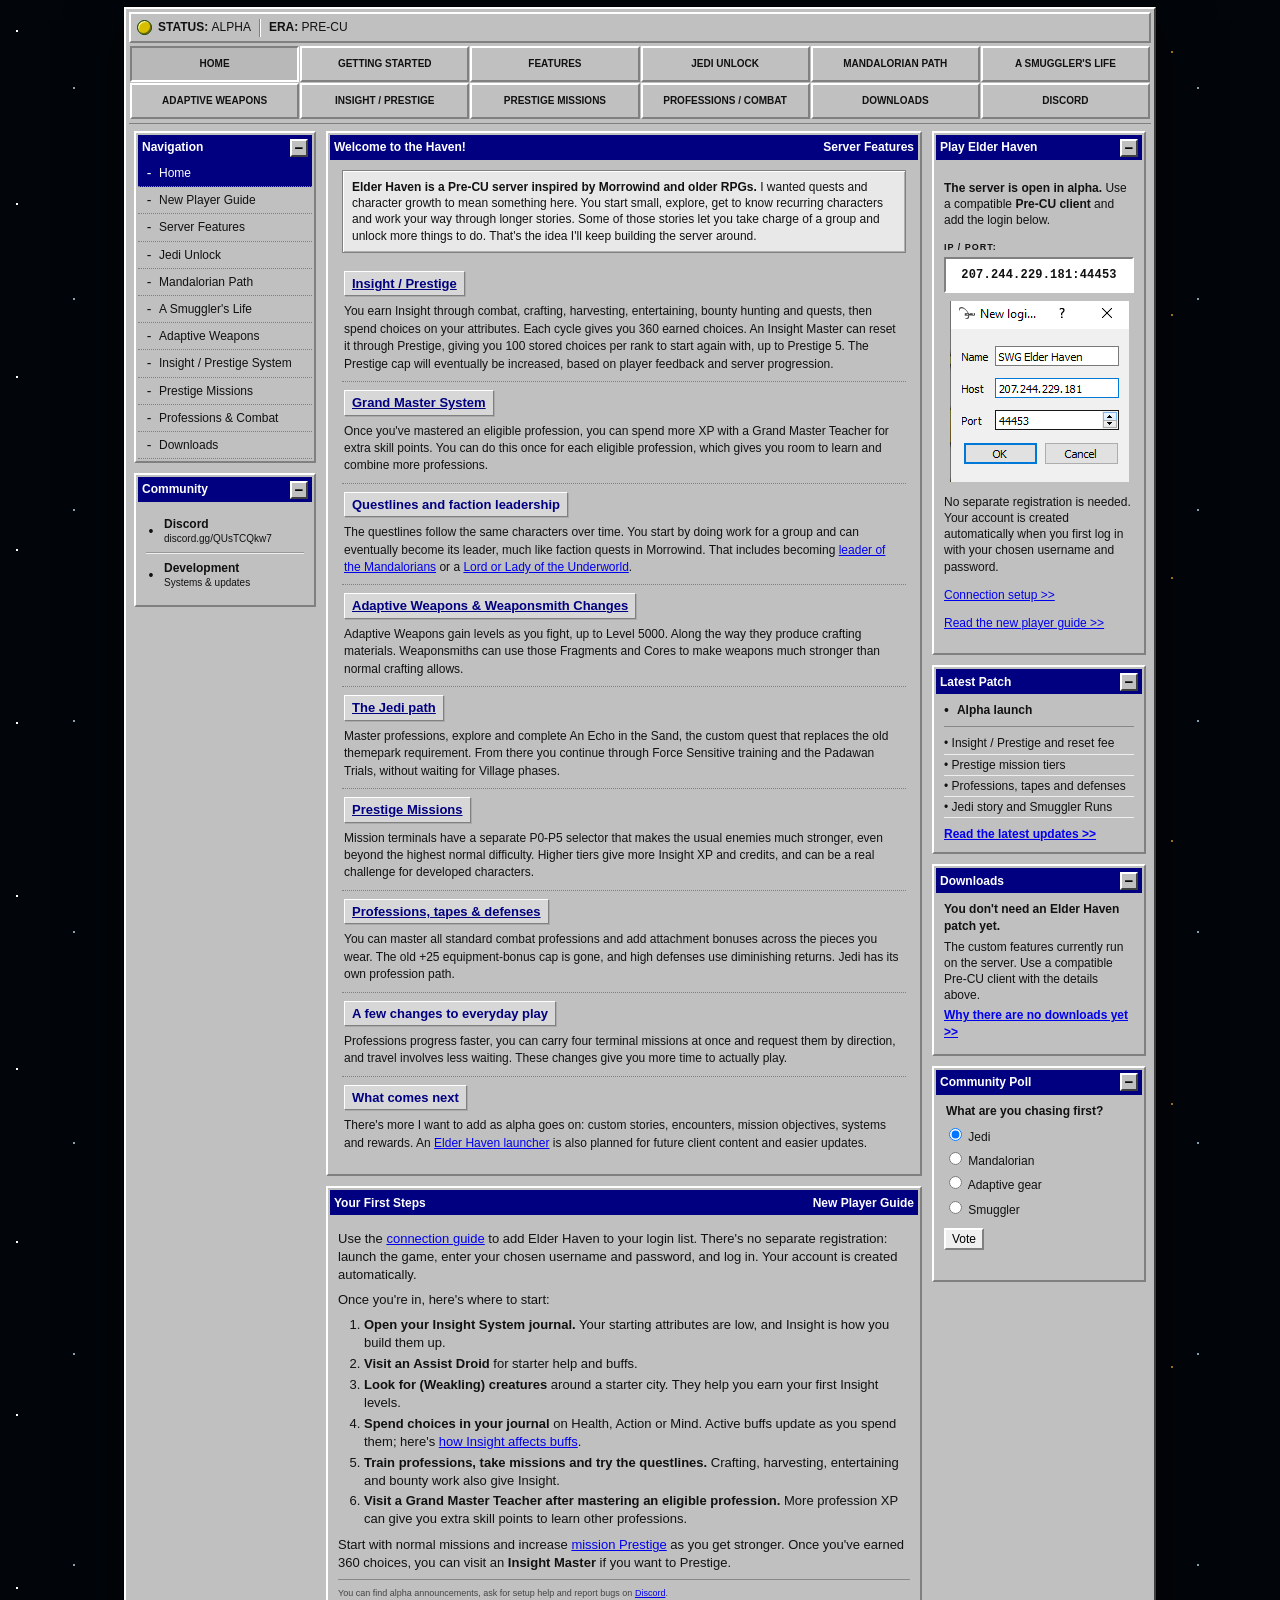
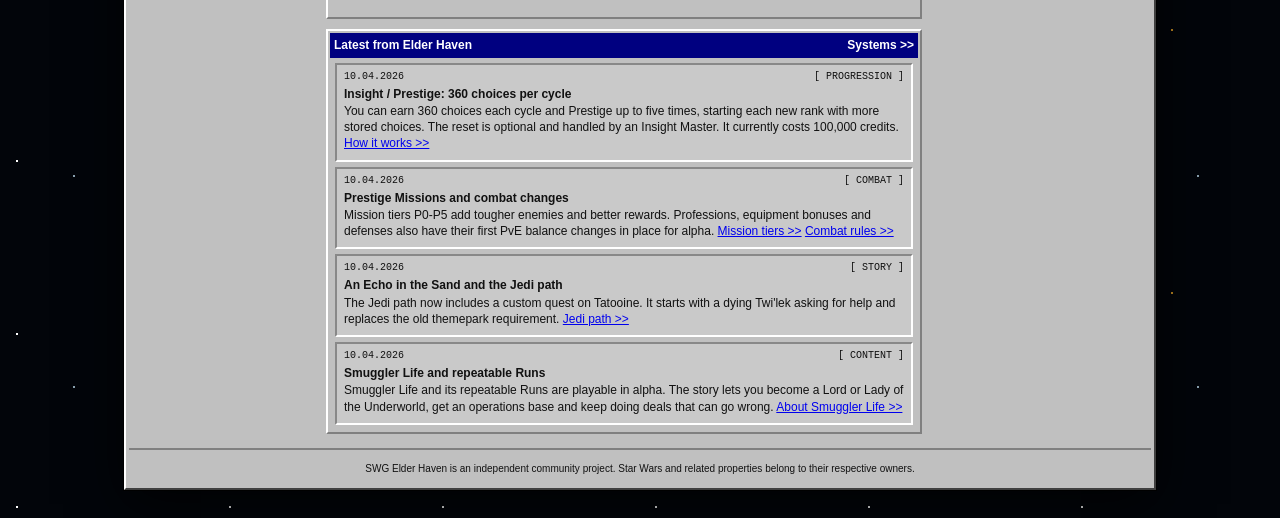
==== index.html @ 4a5e286b "Remove launch date from Latest Patch panel" ====
<!DOCTYPE html>

<html lang="en">
<head>
<meta charset="utf-8"/>
<meta content="width=device-width, initial-scale=1" name="viewport"/>
<meta content="#c0c0c0" name="theme-color"/>
<meta content="SWG Elder Haven is a Pre-CU server with Insight and Prestige, Adaptive gear, custom Jedi, Mandalorian and Smuggler questlines, and tougher Prestige Missions." name="description"/>
<title>SWG Elder Haven - Pre-CU Star Wars Galaxies</title>
<link href="assets/favicon.svg" rel="icon" type="image/svg+xml"/>
<link href="assets/styles.css?v=20261005-feature-plates" rel="stylesheet"/>
</head>
<body>
<a class="skip-link" href="#main">Skip to content</a>
<main class="desktop" id="main">
<section aria-label="SWG Elder Haven website" class="browser-window">
<div class="status-strip win95-raised">
<div class="status-block"><span class="led pending"></span><strong>STATUS:</strong> <span>ALPHA</span></div>
<div aria-hidden="true" class="separator"></div>
<div class="status-block"><strong>ERA:</strong> PRE-CU</div>

</div>
<nav class="tabbar" aria-label="Primary navigation">
        <a class="tab active" href="index.html">HOME</a>
        <a class="tab" href="#getting-started">GETTING STARTED</a>
        <a class="tab" href="#features">FEATURES</a>
        <a class="tab" href="jedi.html">JEDI UNLOCK</a>
        <a class="tab" href="mandalorian.html">MANDALORIAN PATH</a>
        <a class="tab" href="smuggler-life.html">A SMUGGLER'S LIFE</a>
        <a class="tab" href="adaptive-weapons.html">ADAPTIVE WEAPONS</a>
        <a class="tab" href="insight-prestige.html">INSIGHT / PRESTIGE</a>
        <a class="tab" href="missions-prestige.html">PRESTIGE MISSIONS</a>
        <a class="tab" href="combat-professions.html">PROFESSIONS / COMBAT</a>
        <a class="tab" href="downloads.html">DOWNLOADS</a>
        <a class="tab" href="https://discord.gg/QUsTCQkw7" target="_blank" rel="noopener noreferrer">DISCORD</a>
      </nav>
<div class="page-grid">
<aside class="left-rail">
<section class="panel" id="home">
<button aria-expanded="true" class="panel-title" type="button">
<span>Navigation</span><span class="panel-glyph">−</span>
</button>
<div class="panel-body no-pad">
<nav aria-label="Site sections" class="tree-nav">
<a class="selected" href="index.html"><span aria-hidden="true" class="folder-icon"></span> Home</a>
<a href="#getting-started"><span aria-hidden="true" class="folder-icon"></span> New Player Guide</a>
<a href="#features"><span aria-hidden="true" class="folder-icon"></span> Server Features</a>
<a href="jedi.html"><span aria-hidden="true" class="folder-icon"></span> Jedi Unlock</a>
<a href="mandalorian.html"><span aria-hidden="true" class="folder-icon"></span> Mandalorian Path</a>
<a href="smuggler-life.html"><span aria-hidden="true" class="folder-icon"></span> A Smuggler's Life</a>
<a href="adaptive-weapons.html"><span aria-hidden="true" class="folder-icon"></span> Adaptive Weapons</a>
<a href="insight-prestige.html"><span aria-hidden="true" class="folder-icon"></span> Insight / Prestige System</a>
<a href="missions-prestige.html"><span aria-hidden="true" class="folder-icon"></span> Prestige Missions</a>
<a href="combat-professions.html"><span aria-hidden="true" class="folder-icon"></span> Professions &amp; Combat</a>
<a href="downloads.html"><span aria-hidden="true" class="folder-icon"></span> Downloads</a>
</nav>
</div>
</section>
<section class="panel" id="discord">
<button aria-expanded="true" class="panel-title" type="button"><span>Community</span><span class="panel-glyph">−</span></button>
<div class="panel-body community-list">
<a href="https://discord.gg/QUsTCQkw7" rel="noopener noreferrer" target="_blank"><span class="big-icon" aria-hidden="true">•</span><span><strong>Discord</strong><small>discord.gg/QUsTCQkw7</small></span></a>
<a href="adaptive-weapons.html"><span class="big-icon" aria-hidden="true">•</span><span><strong>Development</strong><small>Systems &amp; updates</small></span></a>
</div>
</section>
</aside>
<div class="center-column">
<section class="panel" id="features">
<div class="panel-title static-title"><span>Welcome to the Haven!</span><span>Server Features</span></div>
<div class="panel-body feature-breakdown">
<p class="feature-intro"><strong>Elder Haven is a Pre-CU server inspired by Morrowind and older RPGs.</strong> I wanted quests and character growth to mean something here. You start small, explore, get to know recurring characters and work your way through longer stories. Some of those stories let you take charge of a group and unlock more things to do. That's the idea I'll keep building the server around.</p>
<div class="feature-row">
<div><h3><a href="insight-prestige.html">Insight / Prestige</a></h3><p>You earn Insight through combat, crafting, harvesting, entertaining, bounty hunting and quests, then spend choices on your attributes. Each cycle gives you 360 earned choices. An Insight Master can reset it through Prestige, giving you 100 stored choices per rank to start again with, up to Prestige 5. The Prestige cap will eventually be increased, based on player feedback and server progression.</p></div>
</div>
<div class="feature-row">
<div><h3><a href="combat-professions.html#grand-master">Grand Master System</a></h3><p>Once you've mastered an eligible profession, you can spend more XP with a Grand Master Teacher for extra skill points. You can do this once for each eligible profession, which gives you room to learn and combine more professions.</p></div>
</div>
<div class="feature-row">
<div><h3>Questlines and faction leadership</h3><p>The questlines follow the same characters over time. You start by doing work for a group and can eventually become its leader, much like faction quests in Morrowind. That includes becoming <a href="mandalorian.html">leader of the Mandalorians</a> or a <a href="smuggler-life.html">Lord or Lady of the Underworld</a>.</p></div>
</div>
<div class="feature-row">
<div><h3><a href="adaptive-weapons.html">Adaptive Weapons &amp; Weaponsmith Changes</a></h3><p>Adaptive Weapons gain levels as you fight, up to Level 5000. Along the way they produce crafting materials. Weaponsmiths can use those Fragments and Cores to make weapons much stronger than normal crafting allows.</p></div>
</div>
<div class="feature-row">
<div><h3><a href="jedi.html">The Jedi path</a></h3><p>Master professions, explore and complete An Echo in the Sand, the custom quest that replaces the old themepark requirement. From there you continue through Force Sensitive training and the Padawan Trials, without waiting for Village phases.</p></div>
</div>

<div class="feature-row">
<div><h3><a href="missions-prestige.html">Prestige Missions</a></h3><p>Mission terminals have a separate P0-P5 selector that makes the usual enemies much stronger, even beyond the highest normal difficulty. Higher tiers give more Insight XP and credits, and can be a real challenge for developed characters.</p></div>
</div>
<div class="feature-row">
<div><h3><a href="combat-professions.html">Professions, tapes &amp; defenses</a></h3><p>You can master all standard combat professions and add attachment bonuses across the pieces you wear. The old +25 equipment-bonus cap is gone, and high defenses use diminishing returns. Jedi has its own profession path.</p></div>
</div>

<div class="feature-row">
<div><h3>A few changes to everyday play</h3><p>Professions progress faster, you can carry four terminal missions at once and request them by direction, and travel involves less waiting. These changes give you more time to actually play.</p></div>
</div>
<div class="feature-row">
<div><h3>What comes next</h3><p>There's more I want to add as alpha goes on: custom stories, encounters, mission objectives, systems and rewards. An <a href="downloads.html">Elder Haven launcher</a> is also planned for future client content and easier updates.</p></div>
</div>
</div>
</section>
<section class="panel" id="getting-started">
<div class="panel-title static-title"><span>Your First Steps</span><span>New Player Guide</span></div>
<div class="panel-body article-copy">
<p>Use the <a href="downloads.html#connection">connection guide</a> to add Elder Haven to your login list. There's no separate registration: launch the game, enter your chosen username and password, and log in. Your account is created automatically.</p>
<p>Once you're in, here's where to start:</p>
<ol>
<li><strong>Open your Insight System journal.</strong> Your starting attributes are low, and Insight is how you build them up.</li>
<li><strong>Visit an Assist Droid</strong> for starter help and buffs.</li>
<li><strong>Look for (Weakling) creatures</strong> around a starter city. They help you earn your first Insight levels.</li>
<li><strong>Spend choices in your journal</strong> on Health, Action or Mind. Active buffs update as you spend them; here's <a href="insight-prestige.html">how Insight affects buffs</a>.</li>
<li><strong>Train professions, take missions and try the questlines.</strong> Crafting, harvesting, entertaining and bounty work also give Insight.</li>
<li><strong>Visit a Grand Master Teacher after mastering an eligible profession.</strong> More profession XP can give you extra skill points to learn other professions.</li>
</ol>
<p>Start with normal missions and increase <a href="missions-prestige.html">mission Prestige</a> as you get stronger. Once you've earned 360 choices, you can visit an <strong>Insight Master</strong> if you want to Prestige.</p>
<p class="tiny-note">You can find alpha announcements, ask for setup help and report bugs on <a href="https://discord.gg/QUsTCQkw7" target="_blank" rel="noopener noreferrer">Discord</a>.</p>
</div>
</section>
<section class="panel" id="news">
<div class="panel-title static-title"><span>Latest from Elder Haven</span><a href="adaptive-weapons.html">Systems &gt;&gt;</a></div>
<div class="panel-body news-list">

<article class="news-item">
<div class="news-meta"><time datetime="2026-10-04">10.04.2026</time><span>[ PROGRESSION ]</span></div>
<h2>Insight / Prestige: 360 choices per cycle</h2>
<p>You can earn 360 choices each cycle and Prestige up to five times, starting each new rank with more stored choices. The reset is optional and handled by an Insight Master. It currently costs 100,000 credits. <a href="insight-prestige.html">How it works &gt;&gt;</a></p>
</article>
<article class="news-item">
<div class="news-meta"><time datetime="2026-10-04">10.04.2026</time><span>[ COMBAT ]</span></div>
<h2>Prestige Missions and combat changes</h2>
<p>Mission tiers P0-P5 add tougher enemies and better rewards. Professions, equipment bonuses and defenses also have their first PvE balance changes in place for alpha. <a href="missions-prestige.html">Mission tiers &gt;&gt;</a> <a href="combat-professions.html">Combat rules &gt;&gt;</a></p>
</article>
<article class="news-item">
<div class="news-meta"><time datetime="2026-10-04">10.04.2026</time><span>[ STORY ]</span></div>
<h2>An Echo in the Sand and the Jedi path</h2>
<p>The Jedi path now includes a custom quest on Tatooine. It starts with a dying Twi'lek asking for help and replaces the old themepark requirement. <a href="jedi.html">Jedi path &gt;&gt;</a></p>
</article>
<article class="news-item">
<div class="news-meta"><time datetime="2026-10-04">10.04.2026</time><span>[ CONTENT ]</span></div>
<h2>Smuggler Life and repeatable Runs</h2>
<p>Smuggler Life and its repeatable Runs are playable in alpha. The story lets you become a Lord or Lady of the Underworld, get an operations base and keep doing deals that can go wrong. <a href="smuggler-life.html">About Smuggler Life &gt;&gt;</a></p>
</article>
</div>
</section>

</div>
<aside class="right-rail">
<section class="panel play-panel" id="play-elder-haven">
<button aria-expanded="true" class="panel-title" type="button"><span>Play Elder Haven</span><span class="panel-glyph">−</span></button>
<div class="panel-body">
<p><strong>The server is open in alpha.</strong> Use a compatible <strong>Pre-CU client</strong> and add the login below.</p>
<div class="ip-label"><strong>IP / PORT:</strong></div>
<div class="server-ip win95-sunken" id="server-ip">207.244.229.181:44453</div>
<a href="downloads.html#connection"><img class="connection-screenshot" src="assets/elder-haven-login.png" width="179" height="181" alt="Elder Haven login setup: name SWG Elder Haven, host 207.244.229.181, port 44453."/></a>
<p>No separate registration is needed. Your account is created automatically when you first log in with your chosen username and password.</p>
<p><a href="downloads.html#connection">Connection setup &gt;&gt;</a></p>
<p><a href="#getting-started">Read the new player guide &gt;&gt;</a></p>
</div>
</section>
<!-- Server Status panel temporarily hidden until live reporting is available.
<section class="panel status-panel">
<button aria-expanded="true" class="panel-title" type="button"><span>Server Status</span><span class="panel-glyph">−</span></button>
<div class="panel-body">
<div class="server-online"><span class="led pending"></span><strong>ALPHA</strong></div><p>Alpha testing is underway. Live server status and population reporting will be added when available.</p>
<p class="status-explainer">Elder Haven will publish honest population numbers, including for any future SWG subreddit listing. Counts will never be artificially inflated, and any files needed for moderator verification will be provided.</p>
<p class="tiny-note">Contact: Discord <strong>nicklanth</strong> or Reddit <strong>u/DoughnutExpensive250</strong> (Nicklanth).</p>
</div>
</section>
-->
<section class="panel">
<button aria-expanded="true" class="panel-title" type="button"><span>Latest Patch</span><span class="panel-glyph">−</span></button>
<div class="panel-body patch-box">
<div class="patch-head"><span class="doc-icon" aria-hidden="true">•</span><span><strong>Alpha launch</strong></span></div>
<ul>
<li>Insight / Prestige and reset fee</li>
<li>Prestige mission tiers</li>
<li>Professions, tapes and defenses</li>
<li>Jedi story and Smuggler Runs</li>
</ul>
<a class="retro-link" href="#news">Read the latest updates &gt;&gt;</a>
</div>
</section>
<section class="panel" id="downloads">
<button aria-expanded="true" class="panel-title" type="button"><span>Downloads</span><span class="panel-glyph">−</span></button>
<div class="panel-body download-info">
<strong>You don't need an Elder Haven patch yet.</strong>
<p>The custom features currently run on the server. Use a compatible Pre-CU client with the details above.</p>
<p><a class="retro-link" href="downloads.html">Why there are no downloads yet &gt;&gt;</a></p>
</div>
</section>

<section class="panel poll-panel">
<button aria-expanded="true" class="panel-title" type="button"><span>Community Poll</span><span class="panel-glyph">−</span></button>
<form class="panel-body" id="poll-form">
<fieldset>
<legend>What are you chasing first?</legend>
<label><input checked="" name="goal" type="radio" value="Jedi"/> Jedi</label>
<label><input name="goal" type="radio" value="Mandalorian"/> Mandalorian</label>
<label><input name="goal" type="radio" value="Adaptive gear"/> Adaptive gear</label>
<label><input name="goal" type="radio" value="Smuggler"/> Smuggler</label>
</fieldset>
<button class="win-button" type="submit">Vote</button>
<output aria-live="polite" class="poll-result" id="poll-result"></output>
</form>
</section>
</aside>
</div>
<footer class="site-footer">
<p>SWG Elder Haven is an independent community project. Star Wars and related properties belong to their respective owners.</p>
</footer>
</section>
</main>
<script src="assets/app.js"></script>
</body>
</html>
---- assets/styles.css ----
:root{
  --win-gray:#c0c0c0;
  --win-light:#ffffff;
  --win-mid:#dfdfdf;
  --win-shadow:#808080;
  --win-dark:#000000;
  --win-blue:#000080;
  --link-blue:#0000ee;
  --green:#00b51a;
  --ink:#111;
}

*{box-sizing:border-box}
html{scroll-behavior:smooth;background:#02050a}
body{
  margin:0;
  color:var(--ink);
  font:12px/1.35 "MS Sans Serif",Tahoma,Verdana,Arial,sans-serif;
  background-color:#02050a;
  background-image:
    radial-gradient(circle at 17px 31px,#fff 0 1px,transparent 1.3px),
    radial-gradient(circle at 74px 88px,#8aa2b0 0 1px,transparent 1.3px),
    radial-gradient(circle at 131px 52px,#c18a22 0 1px,transparent 1.2px),
    radial-gradient(circle at 189px 139px,#fff 0 1px,transparent 1.2px);
  background-size:213px 173px,281px 211px,347px 263px,419px 311px;
}

a{color:var(--link-blue)}
a:focus-visible,button:focus-visible,input:focus-visible{outline:1px dotted #000;outline-offset:-4px}
button,input{font:inherit}

.skip-link{position:fixed;left:8px;top:-60px;z-index:99;background:#fff;color:#000;padding:6px;border:2px solid #000}
.skip-link:focus{top:8px}

.desktop{min-height:100vh;padding:7px 10px 28px}
.browser-window{
  width:min(1032px,100%);
  margin:0 auto;
  padding:3px;
  background:var(--win-gray);
  border-top:2px solid var(--win-light);
  border-left:2px solid var(--win-light);
  border-right:2px solid #404040;
  border-bottom:2px solid #404040;
  box-shadow:0 0 0 1px #000,0 14px 50px rgba(0,0,0,.78);
}
.win95-raised,
.win-button,
.tab{
  border-top:2px solid var(--win-light);
  border-left:2px solid var(--win-light);
  border-right:2px solid var(--win-shadow);
  border-bottom:2px solid var(--win-shadow);
}
.win95-sunken{
  border-top:2px solid var(--win-shadow);
  border-left:2px solid var(--win-shadow);
  border-right:2px solid var(--win-light);
  border-bottom:2px solid var(--win-light);
}

.status-strip{min-height:31px;display:flex;align-items:center;background:var(--win-gray);padding:3px 6px;gap:8px;overflow:hidden}
.status-block{display:flex;align-items:center;white-space:nowrap}.separator{height:18px;width:2px;border-left:1px solid var(--win-shadow);border-right:1px solid #fff}
.led{display:inline-block;width:15px;height:15px;border-radius:50%;margin-right:6px;border:1px solid #003600;box-shadow:inset 2px 2px 1px rgba(255,255,255,.6),inset -2px -2px 1px rgba(0,0,0,.45)}
.led.online{background:#19d22c}.led.offline{background:#d11}
@media (prefers-reduced-motion:reduce){html{scroll-behavior:auto}}

.tabbar{display:grid;grid-template-columns:repeat(6,minmax(0,1fr));gap:1px;padding:3px 1px 4px;background:var(--win-gray);border-bottom:1px solid #808080}
.tab{display:flex;align-items:center;justify-content:center;gap:5px;min-height:36px;padding:4px 4px;background:#c0c0c0;color:#111;text-decoration:none;font-size:10px;font-weight:bold;text-align:center}
.tab:hover{background:#d0d0d0}.tab:active,.tab.active{border-top:2px solid var(--win-shadow);border-left:2px solid var(--win-shadow);border-right:2px solid #fff;border-bottom:2px solid #fff;background:#b8b8b8}

.page-grid{display:grid;grid-template-columns:182px minmax(0,1fr) 214px;gap:10px;padding:7px 5px 4px;background:var(--win-gray)}
.panel{margin:0 0 10px;padding:2px;background:var(--win-gray);border-top:2px solid #fff;border-left:2px solid #fff;border-right:2px solid #808080;border-bottom:2px solid #808080}
.panel-title{width:100%;min-height:25px;padding:3px 4px;display:flex;align-items:center;justify-content:space-between;background:var(--win-blue);color:#fff;border:0;text-align:left;font-weight:bold;cursor:pointer}
.static-title{cursor:default}
.panel-title a{color:#fff;text-decoration:none}.panel-title a:hover{text-decoration:underline}
.panel-glyph{width:18px;height:18px;display:grid;place-items:center;background:var(--win-gray);color:#000;border-top:2px solid #fff;border-left:2px solid #fff;border-right:2px solid #404040;border-bottom:2px solid #404040;font:bold 15px/12px Arial}
.panel-body{padding:8px;background:#c0c0c0}.no-pad{padding:0}.panel.collapsed .panel-body{display:none}

.tree-nav a{display:flex;align-items:center;gap:6px;padding:5px 7px;color:#111;text-decoration:none;border-bottom:1px dotted #808080}
.tree-nav a:hover{background:#d4d4d4}.tree-nav a.selected{background:#000080;color:#fff}.tree-nav span{font-size:14px}.folder-icon{display:inline-grid;place-items:center;width:8px;flex:0 0 8px;color:inherit;line-height:1}.folder-icon::before{content:"-";font-size:14px}
.community-list a{display:flex;gap:9px;align-items:center;padding:6px 1px;color:#111;text-decoration:none;border-bottom:1px solid #999;border-top:1px solid #eee}.community-list a:first-child{border-top:0}.community-list a:last-child{border-bottom:0}.community-list strong,.community-list small{display:block}.community-list small{font-size:10px}.big-icon{width:8px;flex:0 0 8px;display:grid;place-items:center;color:inherit;font:14px/1 Arial}
.counter-row{display:flex;align-items:center;gap:7px}.counter-icon{width:35px;height:33px;display:grid;place-items:center;background:#d7d7d7;border:2px inset #fff;font-size:20px}.counter{flex:1;background:#000;color:#00ff69;padding:5px 4px;text-align:center;font:bold 17px/1.1 "Courier New",monospace;letter-spacing:2px;border:2px inset #eee;text-shadow:0 0 5px #0f6}

.news-list{padding:5px}.news-item{padding:6px 7px 8px;border-top:2px solid #888;border-left:2px solid #888;border-right:2px solid #fff;border-bottom:2px solid #fff;background:#c9c9c9;margin-bottom:5px}.news-item:last-child{margin-bottom:0}.news-meta{display:flex;justify-content:space-between;font:10px/1.1 "Courier New",monospace}.news-item h2{margin:5px 0 2px;font:bold 12px/1.2 Tahoma,Arial}.news-item p{margin:0}

.server-online{display:flex;align-items:center;font-size:17px;margin-bottom:7px}.tiny-note{font-size:9px;color:#444;border-top:1px solid #888;margin:8px 0 0;padding-top:7px}.tiny-note code{font-size:9px}
.patch-head{display:flex;gap:8px;align-items:center}.patch-head strong,.patch-head small{display:block}.patch-head small{font-size:9px}.doc-icon{font-size:14px;color:inherit;line-height:1}.patch-box ul{list-style:none;padding:6px 0 0;margin:8px 0;border-top:1px solid #888}.patch-box li{padding:2px 0;border-bottom:1px solid #eee}.patch-box li:before{content:"• ";}.retro-link{font-weight:bold}.poll-panel fieldset{border:0;padding:0;margin:0 0 8px}.poll-panel legend{font-weight:bold;margin-bottom:4px}.poll-panel label{display:block;padding:2px 0}.poll-result{display:block;margin-top:6px;font-size:10px;min-height:14px}
.site-footer{text-align:center;padding:10px 8px 8px;border-top:2px solid #808080;background:#c0c0c0;font-size:10px}.site-footer p{margin:2px}

@media (max-width:860px){
  .page-grid{grid-template-columns:165px 1fr}.right-rail{grid-column:1/-1;display:grid;grid-template-columns:repeat(2,1fr);gap:10px}.right-rail .panel{margin-bottom:0}.tabbar{grid-template-columns:repeat(4,1fr)}
}
@media (max-width:650px){
  .desktop{padding:0}.browser-window{width:100%;border-left:0;border-right:0}.page-grid{grid-template-columns:1fr}.left-rail,.right-rail{grid-column:auto}.left-rail{display:grid;grid-template-columns:1fr 1fr;gap:8px}.right-rail{display:grid;grid-template-columns:1fr 1fr}.tabbar{grid-template-columns:repeat(2,1fr)}
}
@media (max-width:430px){
  .left-rail,.right-rail{display:block}.status-strip{font-size:10px}
}

/* Transparency / availability states */
.led.pending{background:#d7bf00;box-shadow:inset 1px 1px #fff6a8,inset -1px -1px #6f6500}
.status-explainer{margin:7px 0 8px;line-height:1.35}
.download-info strong{display:block;margin-bottom:5px}
.download-info p{margin:4px 0;line-height:1.35}
.ip-label{font-size:9px;font-weight:bold;letter-spacing:1px;margin-bottom:4px}
.server-ip{background:#fff;padding:8px 7px;text-align:center;font:bold 12px/1.35 "Courier New",monospace;letter-spacing:.2px;user-select:all}
.connection-screenshot{display:block;max-width:100%;height:auto;margin:8px auto}

/* Long-form progression pages */
.article-copy { font-size: 13px; line-height: 1.38; }
.article-copy h2 { font-size: 14px; margin: 14px 0 5px; border-bottom: 1px dotted #808080; padding-bottom: 3px; }
.article-copy p { margin: 7px 0; }
.article-copy ul, .article-copy ol { margin: 6px 0 8px 26px; padding: 0; }
.article-copy li { margin: 3px 0; }
.waypoint-command { white-space: nowrap; user-select: all; }
.retro-notice, .tldr-box { background: #ffffe1; border: 1px solid #808080; padding: 8px 10px; margin: 10px 0; }
.tldr-box { background: #fff; }
.system-table { background: #fff; padding: 5px; margin: 8px 0; }
.system-table > div { display: grid; grid-template-columns: 180px 1fr; gap: 8px; padding: 5px; border-bottom: 1px dotted #aaa; }
.system-table > div:last-child { border-bottom: 0; }
.retro-table { border-collapse: collapse; width: min(430px,100%); background: #fff; margin: 8px 0; }
.retro-table th, .retro-table td { border: 1px solid #808080; padding: 4px 7px; text-align: left; }
.retro-table th { background: #c0c0c0; }
@media (max-width: 700px) { .system-table > div { grid-template-columns: 1fr; gap: 2px; } }

.standalone-page { margin: 8px 6px 0; }
.standalone-page .feature-page { max-width: none; }

/* official Elder Haven banner */
.official-masthead{
  margin:3px 0 4px;
  padding:2px 0 1px;
  background:#c0c0c0;
  overflow:hidden;
  line-height:0;
  text-align:center;
}
.official-banner-link{display:block;text-decoration:none;background:#c0c0c0}
.official-banner{
  display:block;
  width:min(62%, 620px);
  margin:0 auto;
  height:auto;
  aspect-ratio:3/1;
  object-fit:contain;
  background:#c0c0c0;
}
@media (max-width:650px){
  .official-masthead{margin-top:1px;padding:2px 0}
  .official-banner{width:100%;height:auto}
}

/* feature breakdown */
.feature-breakdown{padding:10px 12px 12px}
.feature-intro{margin:0 0 10px;padding:8px 9px;background:#e8e8e8;border:1px solid #808080;box-shadow:inset 1px 1px #fff,inset -1px -1px #b0b0b0}
.feature-row{display:block;padding:8px 2px;border-top:1px dotted #808080}
.feature-row:first-of-type{border-top:0}
.feature-row h3{display:inline-block;max-width:100%;margin:0 0 7px;padding:4px 7px;background:#d7d7d7;border:1px solid #808080;border-top-color:#fff;border-left-color:#fff;box-shadow:1px 1px 0 #aaa;font-size:13px;font-weight:bold;line-height:1.2;color:#000080}
.feature-row h3 a{color:#000080}
.feature-row p{margin:0;line-height:1.45}
@media (max-width:650px){.feature-breakdown{padding:8px}}
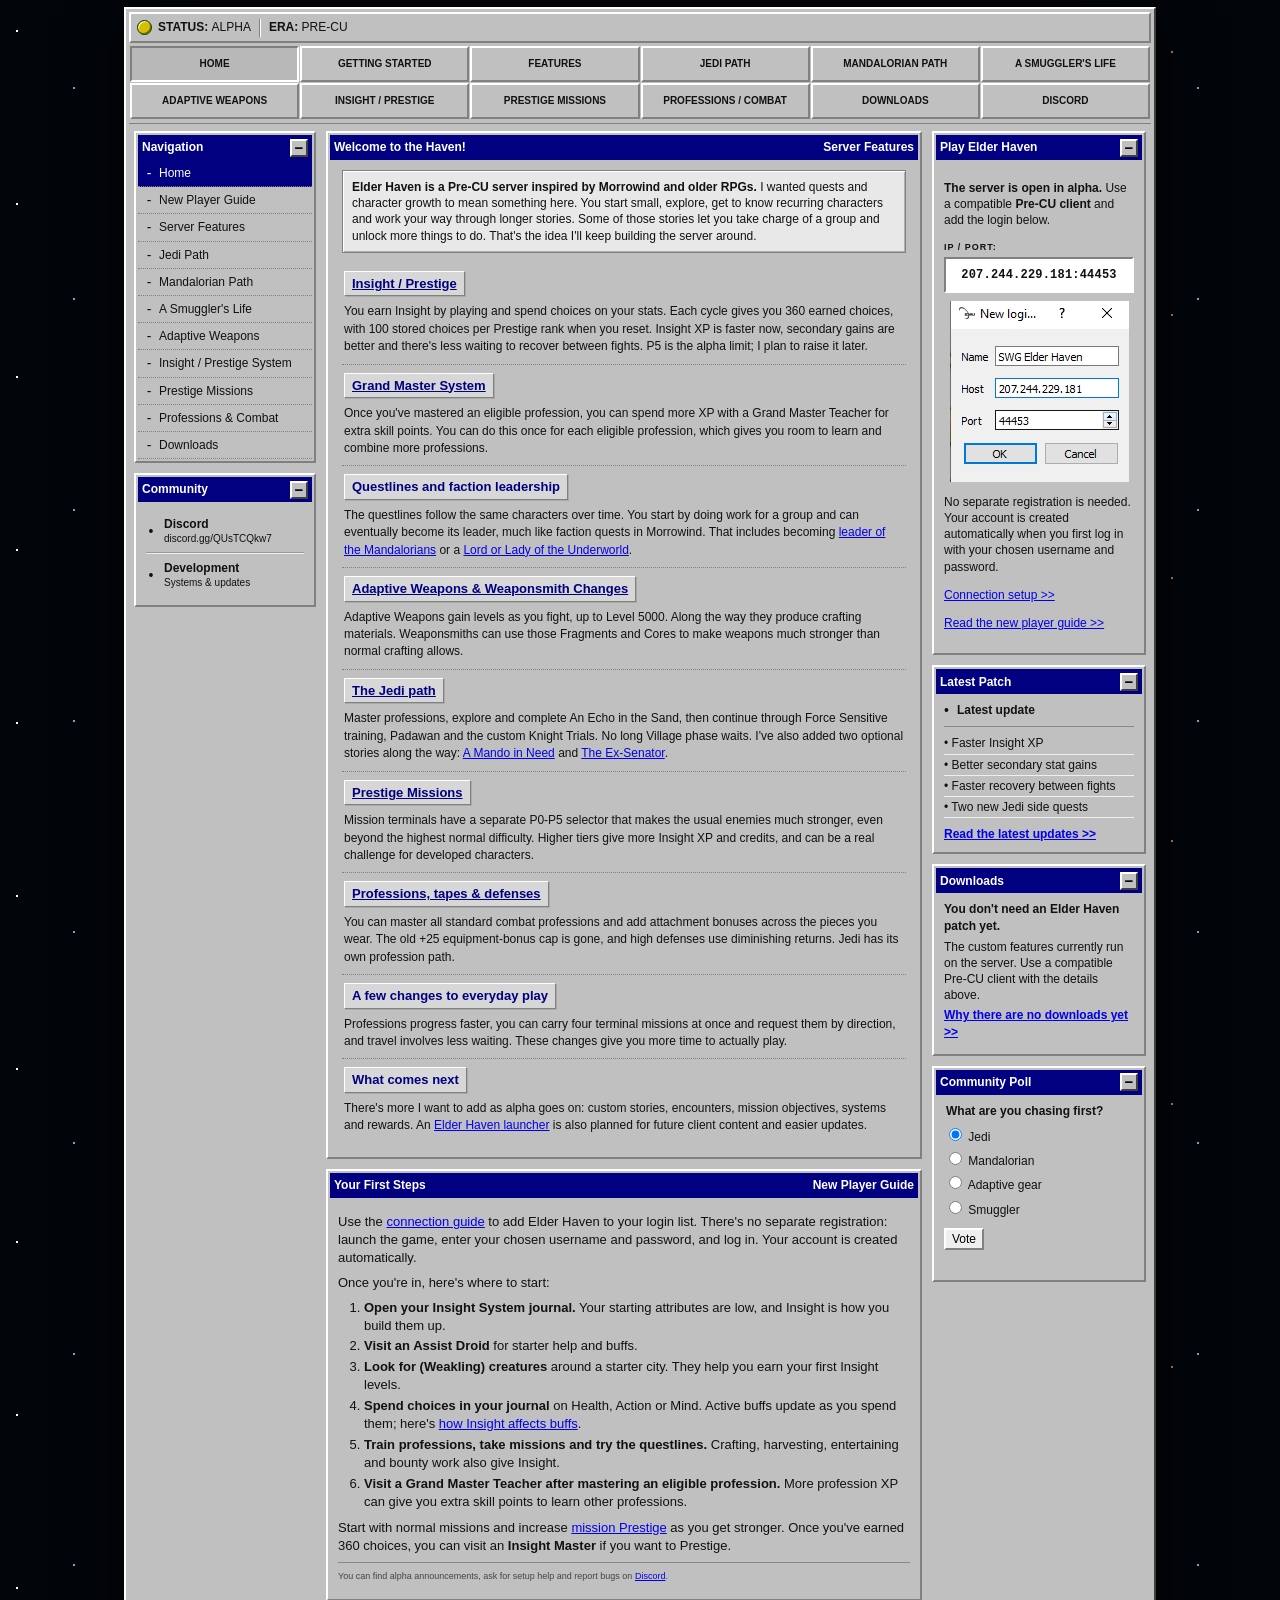
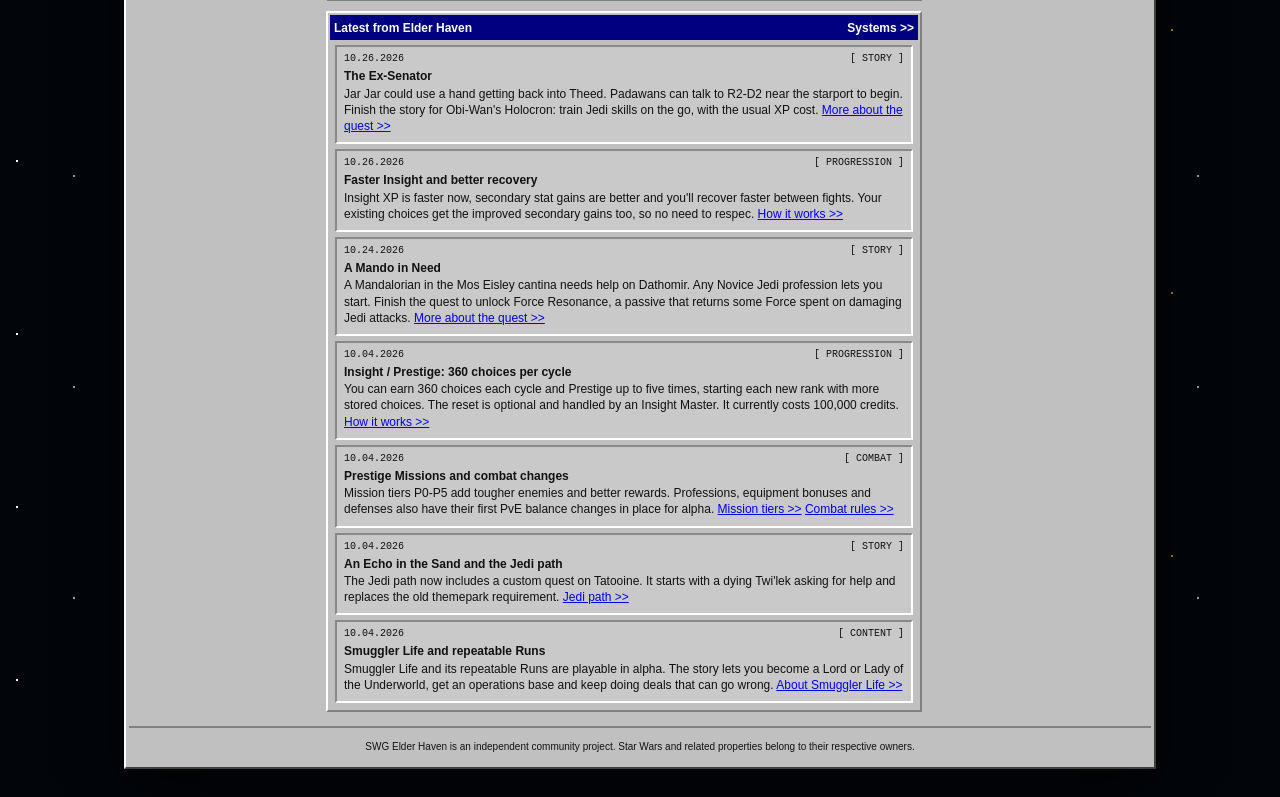
==== commit e53a79f0: "Update Jedi side quests and Insight guide with shorter, casual copy" ====
--- a/index.html
+++ b/index.html
@@ -24,7 +24,7 @@
         <a class="tab active" href="index.html">HOME</a>
         <a class="tab" href="#getting-started">GETTING STARTED</a>
         <a class="tab" href="#features">FEATURES</a>
-        <a class="tab" href="jedi.html">JEDI UNLOCK</a>
+        <a class="tab" href="jedi.html">JEDI PATH</a>
         <a class="tab" href="mandalorian.html">MANDALORIAN PATH</a>
         <a class="tab" href="smuggler-life.html">A SMUGGLER'S LIFE</a>
         <a class="tab" href="adaptive-weapons.html">ADAPTIVE WEAPONS</a>
@@ -45,7 +45,7 @@
 <a class="selected" href="index.html"><span aria-hidden="true" class="folder-icon"></span> Home</a>
 <a href="#getting-started"><span aria-hidden="true" class="folder-icon"></span> New Player Guide</a>
 <a href="#features"><span aria-hidden="true" class="folder-icon"></span> Server Features</a>
-<a href="jedi.html"><span aria-hidden="true" class="folder-icon"></span> Jedi Unlock</a>
+<a href="jedi.html"><span aria-hidden="true" class="folder-icon"></span> Jedi Path</a>
 <a href="mandalorian.html"><span aria-hidden="true" class="folder-icon"></span> Mandalorian Path</a>
 <a href="smuggler-life.html"><span aria-hidden="true" class="folder-icon"></span> A Smuggler's Life</a>
 <a href="adaptive-weapons.html"><span aria-hidden="true" class="folder-icon"></span> Adaptive Weapons</a>
@@ -70,7 +70,7 @@
 <div class="panel-body feature-breakdown">
 <p class="feature-intro"><strong>Elder Haven is a Pre-CU server inspired by Morrowind and older RPGs.</strong> I wanted quests and character growth to mean something here. You start small, explore, get to know recurring characters and work your way through longer stories. Some of those stories let you take charge of a group and unlock more things to do. That's the idea I'll keep building the server around.</p>
 <div class="feature-row">
-<div><h3><a href="insight-prestige.html">Insight / Prestige</a></h3><p>You earn Insight through combat, crafting, harvesting, entertaining, bounty hunting and quests, then spend choices on your attributes. Each cycle gives you 360 earned choices. An Insight Master can reset it through Prestige, giving you 100 stored choices per rank to start again with, up to Prestige 5. The Prestige cap will eventually be increased, based on player feedback and server progression.</p></div>
+<div><h3><a href="insight-prestige.html">Insight / Prestige</a></h3><p>You earn Insight by playing and spend choices on your stats. Each cycle gives you 360 earned choices, with 100 stored choices per Prestige rank when you reset. Insight XP is faster now, secondary gains are better and there's less waiting to recover between fights. P5 is the alpha limit; I plan to raise it later.</p></div>
 </div>
 <div class="feature-row">
 <div><h3><a href="combat-professions.html#grand-master">Grand Master System</a></h3><p>Once you've mastered an eligible profession, you can spend more XP with a Grand Master Teacher for extra skill points. You can do this once for each eligible profession, which gives you room to learn and combine more professions.</p></div>
@@ -82,7 +82,7 @@
 <div><h3><a href="adaptive-weapons.html">Adaptive Weapons &amp; Weaponsmith Changes</a></h3><p>Adaptive Weapons gain levels as you fight, up to Level 5000. Along the way they produce crafting materials. Weaponsmiths can use those Fragments and Cores to make weapons much stronger than normal crafting allows.</p></div>
 </div>
 <div class="feature-row">
-<div><h3><a href="jedi.html">The Jedi path</a></h3><p>Master professions, explore and complete An Echo in the Sand, the custom quest that replaces the old themepark requirement. From there you continue through Force Sensitive training and the Padawan Trials, without waiting for Village phases.</p></div>
+<div><h3><a href="jedi.html">The Jedi path</a></h3><p>Master professions, explore and complete An Echo in the Sand, then continue through Force Sensitive training, Padawan and the custom Knight Trials. No long Village phase waits. I've also added two optional stories along the way: <a href="jedi.html#a-mando-in-need">A Mando in Need</a> and <a href="jedi.html#the-ex-senator">The Ex-Senator</a>.</p></div>
 </div>
 
 <div class="feature-row">
@@ -118,8 +118,24 @@
 </div>
 </section>
 <section class="panel" id="news">
-<div class="panel-title static-title"><span>Latest from Elder Haven</span><a href="adaptive-weapons.html">Systems &gt;&gt;</a></div>
+<div class="panel-title static-title"><span>Latest from Elder Haven</span><a href="#features">Systems &gt;&gt;</a></div>
 <div class="panel-body news-list">
+
+<article class="news-item">
+<div class="news-meta"><time datetime="2026-10-26">10.26.2026</time><span>[ STORY ]</span></div>
+<h2>The Ex-Senator</h2>
+<p>Jar Jar could use a hand getting back into Theed. Padawans can talk to R2-D2 near the starport to begin. Finish the story for Obi-Wan's Holocron: train Jedi skills on the go, with the usual XP cost. <a href="jedi.html#the-ex-senator">More about the quest &gt;&gt;</a></p>
+</article>
+<article class="news-item">
+<div class="news-meta"><time datetime="2026-10-26">10.26.2026</time><span>[ PROGRESSION ]</span></div>
+<h2>Faster Insight and better recovery</h2>
+<p>Insight XP is faster now, secondary stat gains are better and you'll recover faster between fights. Your existing choices get the improved secondary gains too, so no need to respec. <a href="insight-prestige.html">How it works &gt;&gt;</a></p>
+</article>
+<article class="news-item">
+<div class="news-meta"><time datetime="2026-10-24">10.24.2026</time><span>[ STORY ]</span></div>
+<h2>A Mando in Need</h2>
+<p>A Mandalorian in the Mos Eisley cantina needs help on Dathomir. Any Novice Jedi profession lets you start. Finish the quest to unlock Force Resonance, a passive that returns some Force spent on damaging Jedi attacks. <a href="jedi.html#a-mando-in-need">More about the quest &gt;&gt;</a></p>
+</article>
 
 <article class="news-item">
 <div class="news-meta"><time datetime="2026-10-04">10.04.2026</time><span>[ PROGRESSION ]</span></div>
@@ -171,12 +187,12 @@
 <section class="panel">
 <button aria-expanded="true" class="panel-title" type="button"><span>Latest Patch</span><span class="panel-glyph">−</span></button>
 <div class="panel-body patch-box">
-<div class="patch-head"><span class="doc-icon" aria-hidden="true">•</span><span><strong>Alpha launch</strong></span></div>
+<div class="patch-head"><span class="doc-icon" aria-hidden="true">•</span><span><strong>Latest update</strong></span></div>
 <ul>
-<li>Insight / Prestige and reset fee</li>
-<li>Prestige mission tiers</li>
-<li>Professions, tapes and defenses</li>
-<li>Jedi story and Smuggler Runs</li>
+<li>Faster Insight XP</li>
+<li>Better secondary stat gains</li>
+<li>Faster recovery between fights</li>
+<li>Two new Jedi side quests</li>
 </ul>
 <a class="retro-link" href="#news">Read the latest updates &gt;&gt;</a>
 </div>
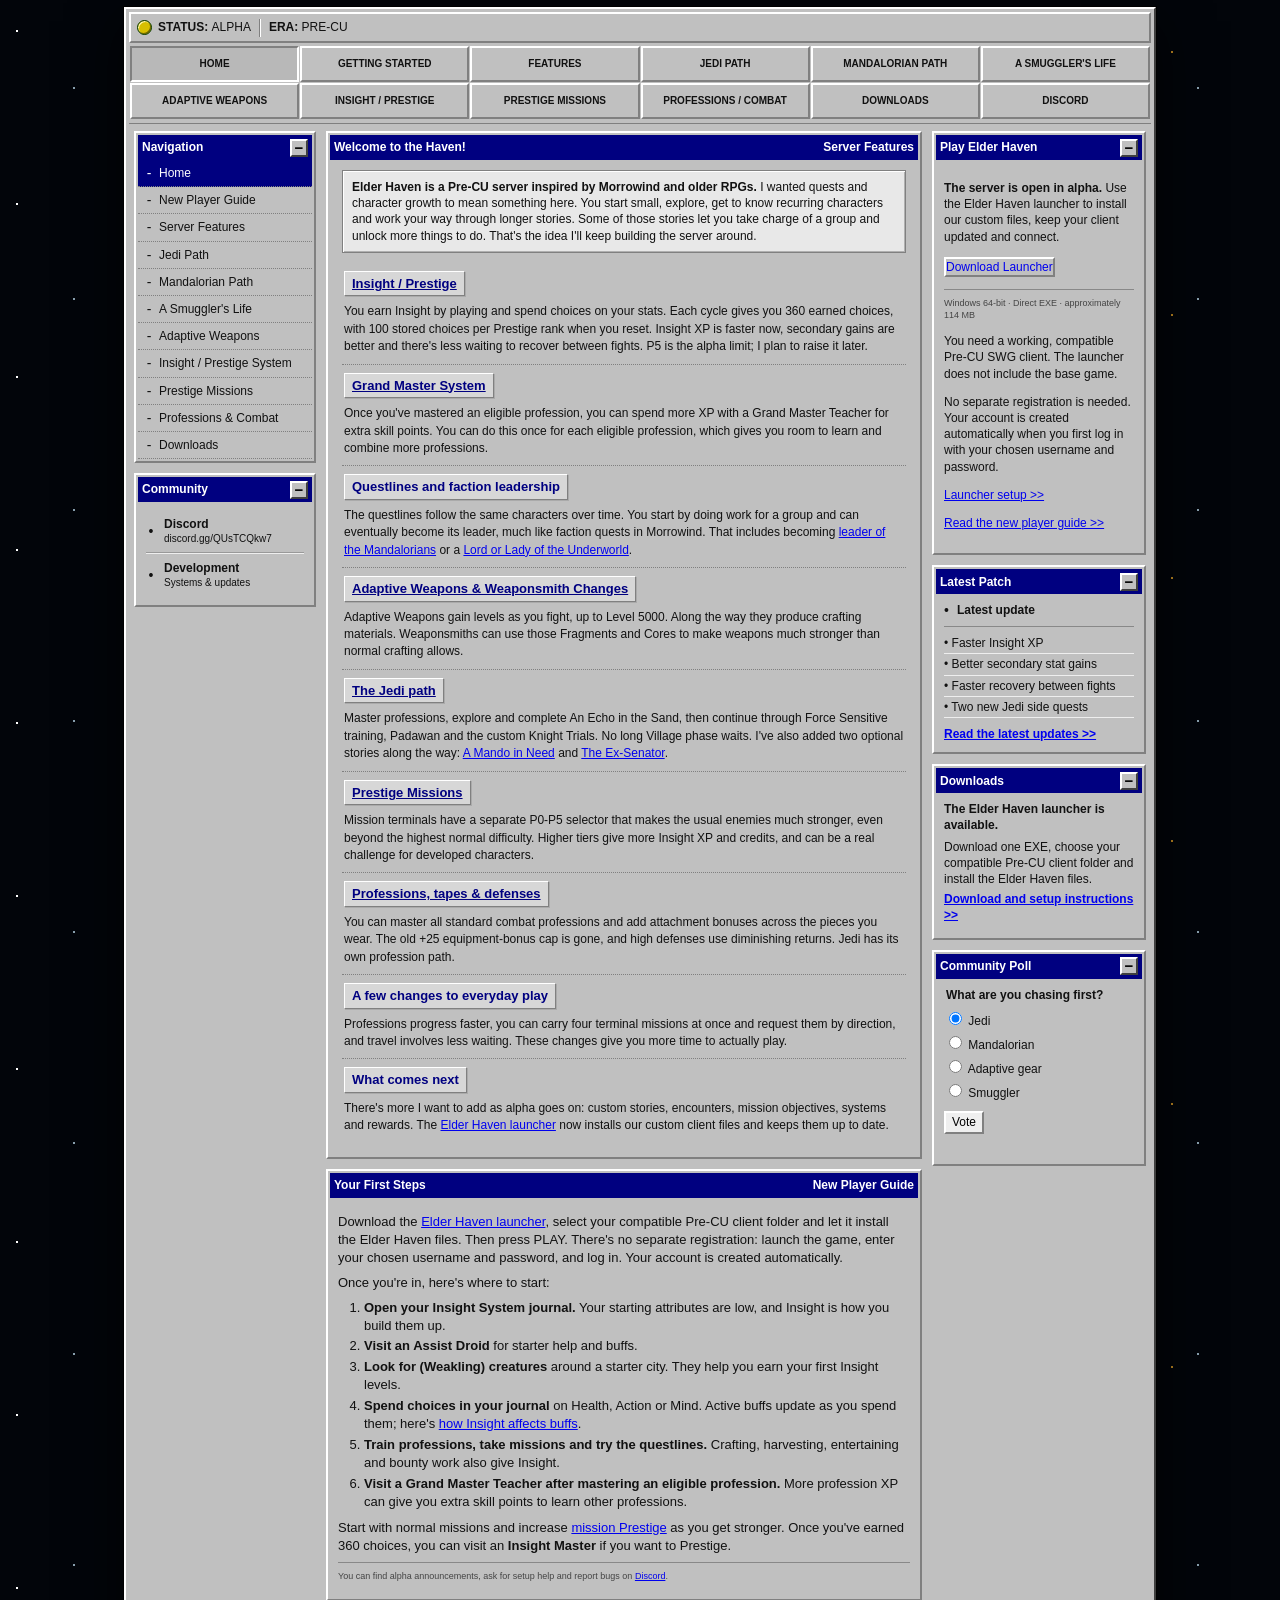
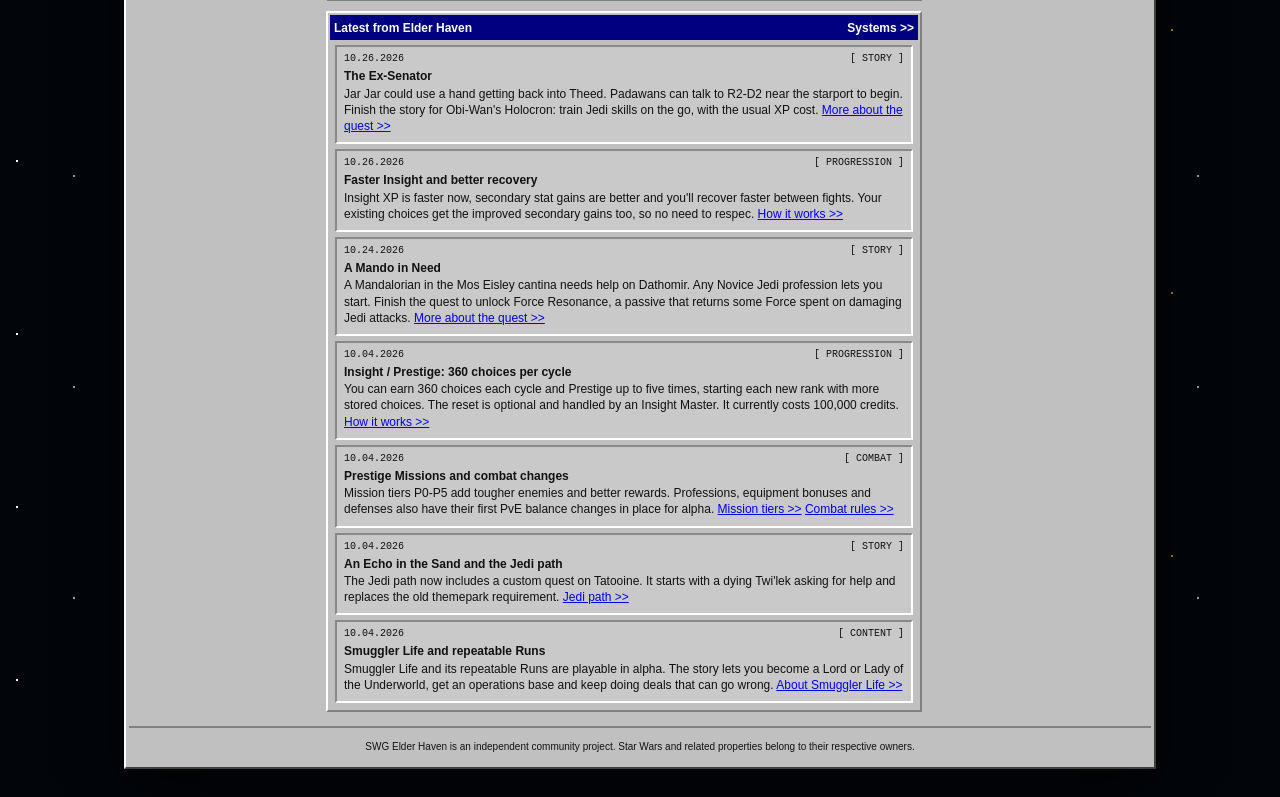
==== commit 3ad4ad8e: "Publish direct Elder Haven launcher download and setup instructions" ====
--- a/index.html
+++ b/index.html
@@ -96,14 +96,14 @@
 <div><h3>A few changes to everyday play</h3><p>Professions progress faster, you can carry four terminal missions at once and request them by direction, and travel involves less waiting. These changes give you more time to actually play.</p></div>
 </div>
 <div class="feature-row">
-<div><h3>What comes next</h3><p>There's more I want to add as alpha goes on: custom stories, encounters, mission objectives, systems and rewards. An <a href="downloads.html">Elder Haven launcher</a> is also planned for future client content and easier updates.</p></div>
+<div><h3>What comes next</h3><p>There's more I want to add as alpha goes on: custom stories, encounters, mission objectives, systems and rewards. The <a href="downloads.html">Elder Haven launcher</a> now installs our custom client files and keeps them up to date.</p></div>
 </div>
 </div>
 </section>
 <section class="panel" id="getting-started">
 <div class="panel-title static-title"><span>Your First Steps</span><span>New Player Guide</span></div>
 <div class="panel-body article-copy">
-<p>Use the <a href="downloads.html#connection">connection guide</a> to add Elder Haven to your login list. There's no separate registration: launch the game, enter your chosen username and password, and log in. Your account is created automatically.</p>
+<p>Download the <a href="downloads.html#connection">Elder Haven launcher</a>, select your compatible Pre-CU client folder and let it install the Elder Haven files. Then press PLAY. There's no separate registration: launch the game, enter your chosen username and password, and log in. Your account is created automatically.</p>
 <p>Once you're in, here's where to start:</p>
 <ol>
 <li><strong>Open your Insight System journal.</strong> Your starting attributes are low, and Insight is how you build them up.</li>
@@ -165,12 +165,12 @@
 <section class="panel play-panel" id="play-elder-haven">
 <button aria-expanded="true" class="panel-title" type="button"><span>Play Elder Haven</span><span class="panel-glyph">−</span></button>
 <div class="panel-body">
-<p><strong>The server is open in alpha.</strong> Use a compatible <strong>Pre-CU client</strong> and add the login below.</p>
-<div class="ip-label"><strong>IP / PORT:</strong></div>
-<div class="server-ip win95-sunken" id="server-ip">207.244.229.181:44453</div>
-<a href="downloads.html#connection"><img class="connection-screenshot" src="assets/elder-haven-login.png" width="179" height="181" alt="Elder Haven login setup: name SWG Elder Haven, host 207.244.229.181, port 44453."/></a>
+<p><strong>The server is open in alpha.</strong> Use the Elder Haven launcher to install our custom files, keep your client updated and connect.</p>
+<p><a class="win-button" style="display:inline-block;text-decoration:none" href="https://pub-8553c513421f4afca8fa9d9ea50709a6.r2.dev/launcher/releases/5e976426d64699825a06b171f7866f0b26756986f99569ddddfebe4a4e06f185/ElderHaven-Launcher.exe">Download Launcher</a></p>
+<p class="tiny-note">Windows 64-bit · Direct EXE · approximately 114 MB</p>
+<p>You need a working, compatible Pre-CU SWG client. The launcher does not include the base game.</p>
 <p>No separate registration is needed. Your account is created automatically when you first log in with your chosen username and password.</p>
-<p><a href="downloads.html#connection">Connection setup &gt;&gt;</a></p>
+<p><a href="downloads.html#connection">Launcher setup &gt;&gt;</a></p>
 <p><a href="#getting-started">Read the new player guide &gt;&gt;</a></p>
 </div>
 </section>
@@ -200,9 +200,9 @@
 <section class="panel" id="downloads">
 <button aria-expanded="true" class="panel-title" type="button"><span>Downloads</span><span class="panel-glyph">−</span></button>
 <div class="panel-body download-info">
-<strong>You don't need an Elder Haven patch yet.</strong>
-<p>The custom features currently run on the server. Use a compatible Pre-CU client with the details above.</p>
-<p><a class="retro-link" href="downloads.html">Why there are no downloads yet &gt;&gt;</a></p>
+<strong>The Elder Haven launcher is available.</strong>
+<p>Download one EXE, choose your compatible Pre-CU client folder and install the Elder Haven files.</p>
+<p><a class="retro-link" href="downloads.html">Download and setup instructions &gt;&gt;</a></p>
 </div>
 </section>
 
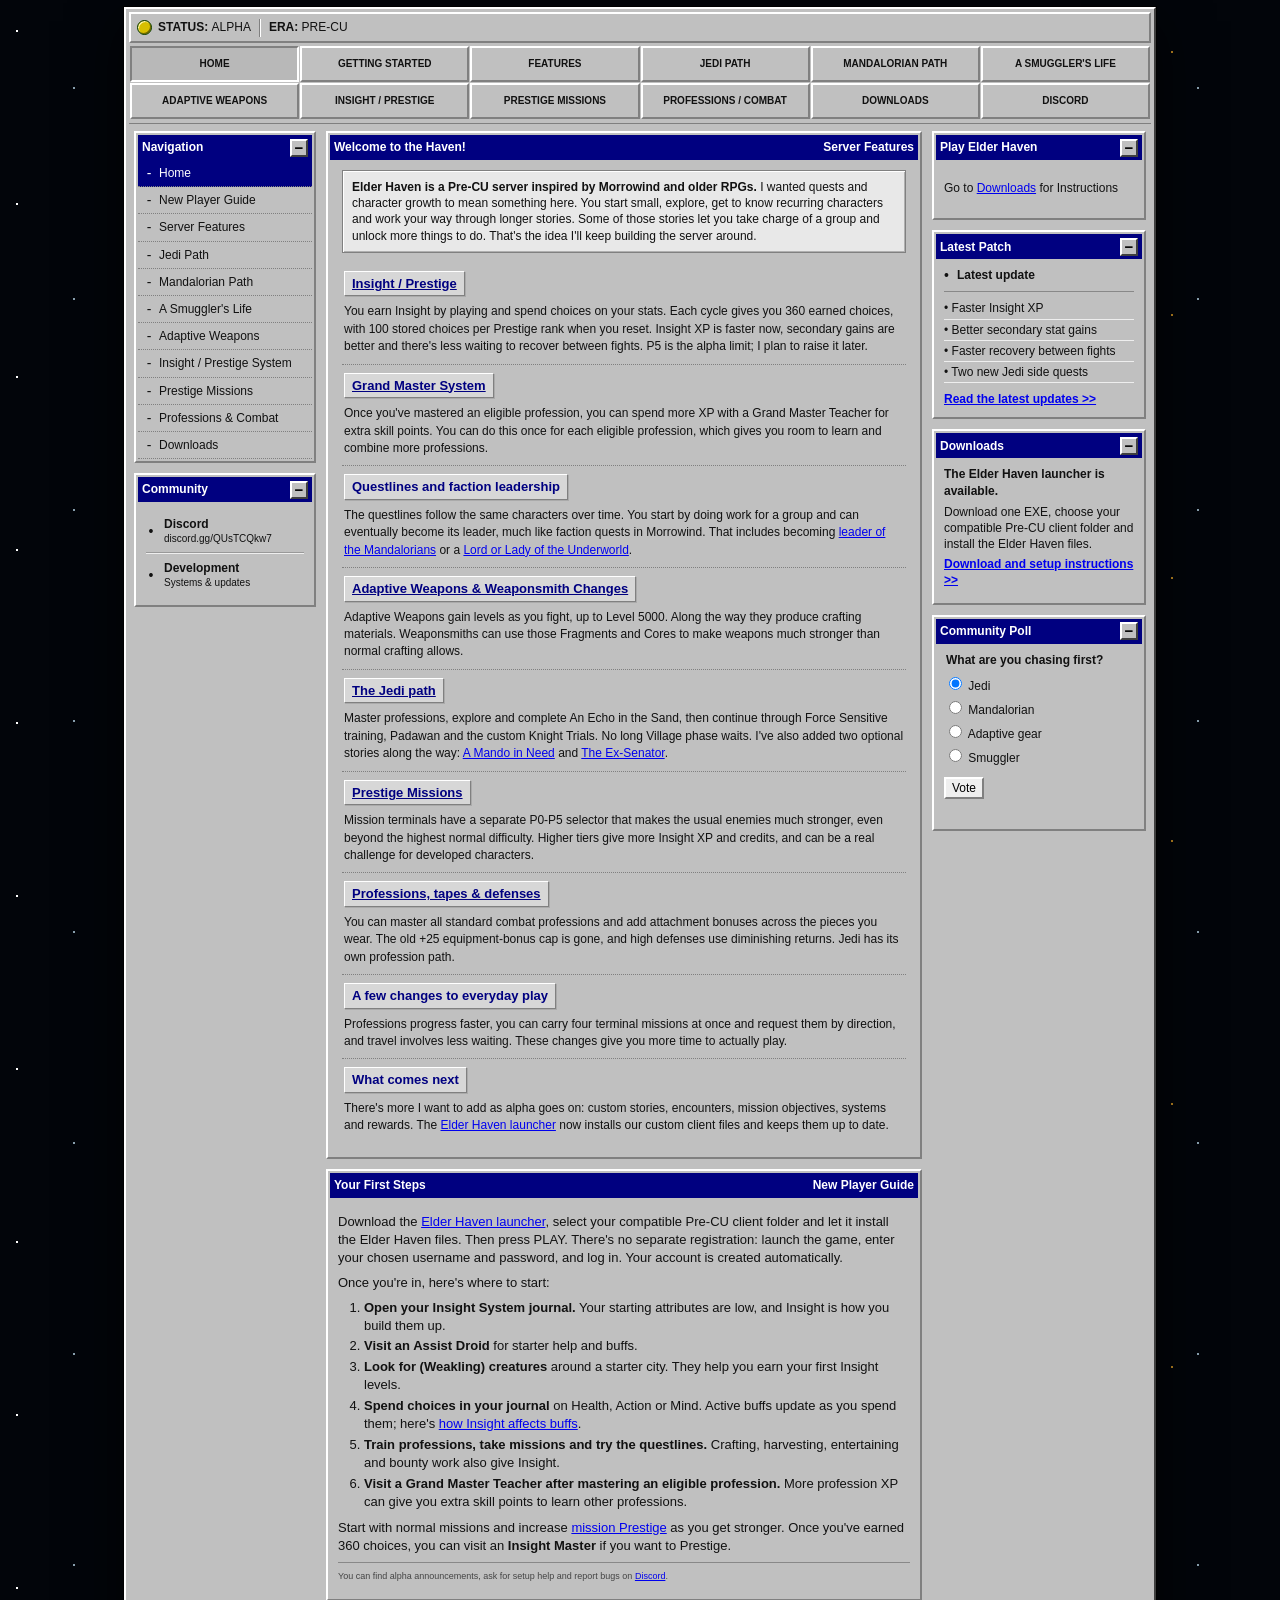
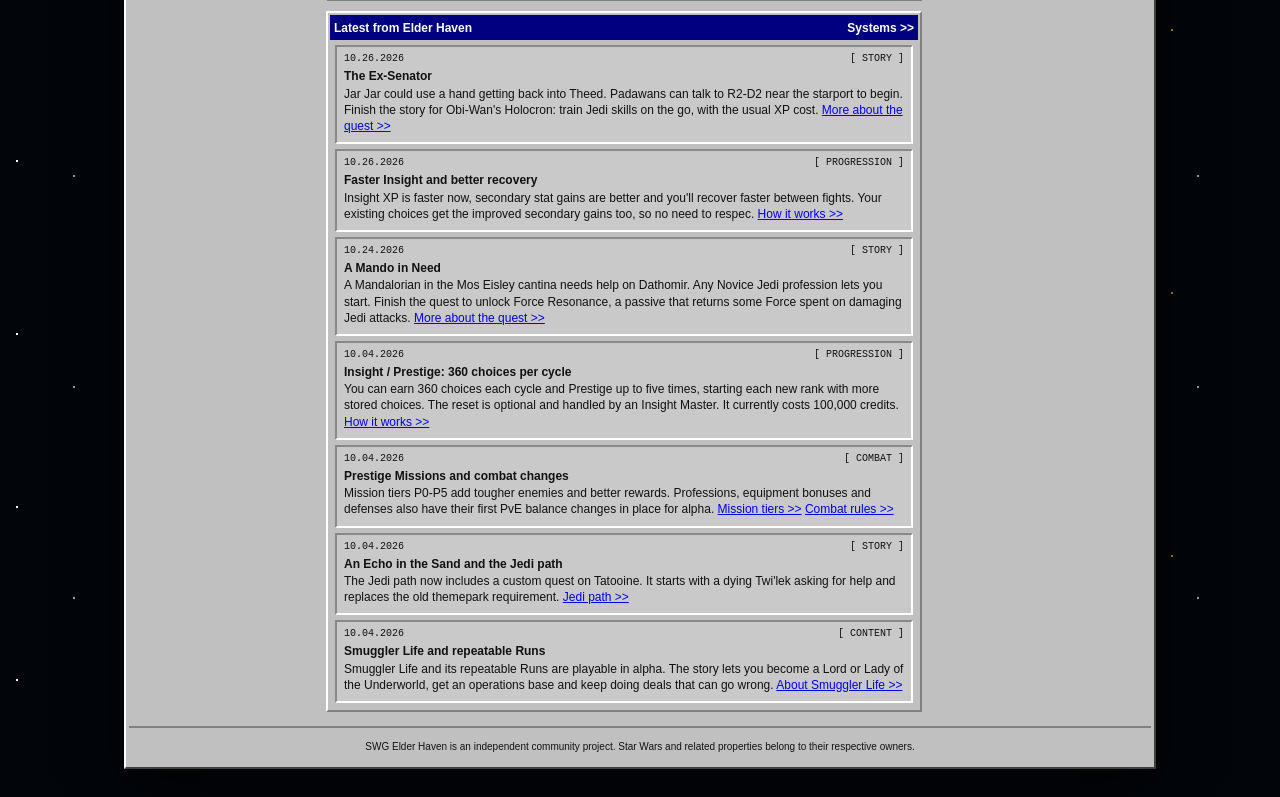
==== commit 921b55c9: "Simplify homepage launcher panel and download link" ====
--- a/index.html
+++ b/index.html
@@ -165,13 +165,7 @@
 <section class="panel play-panel" id="play-elder-haven">
 <button aria-expanded="true" class="panel-title" type="button"><span>Play Elder Haven</span><span class="panel-glyph">−</span></button>
 <div class="panel-body">
-<p><strong>The server is open in alpha.</strong> Use the Elder Haven launcher to install our custom files, keep your client updated and connect.</p>
-<p><a class="win-button" style="display:inline-block;text-decoration:none" href="https://pub-8553c513421f4afca8fa9d9ea50709a6.r2.dev/launcher/releases/5e976426d64699825a06b171f7866f0b26756986f99569ddddfebe4a4e06f185/ElderHaven-Launcher.exe">Download Launcher</a></p>
-<p class="tiny-note">Windows 64-bit · Direct EXE · approximately 114 MB</p>
-<p>You need a working, compatible Pre-CU SWG client. The launcher does not include the base game.</p>
-<p>No separate registration is needed. Your account is created automatically when you first log in with your chosen username and password.</p>
-<p><a href="downloads.html#connection">Launcher setup &gt;&gt;</a></p>
-<p><a href="#getting-started">Read the new player guide &gt;&gt;</a></p>
+<p>Go to <a href="downloads.html">Downloads</a> for Instructions</p>
 </div>
 </section>
 <!-- Server Status panel temporarily hidden until live reporting is available.
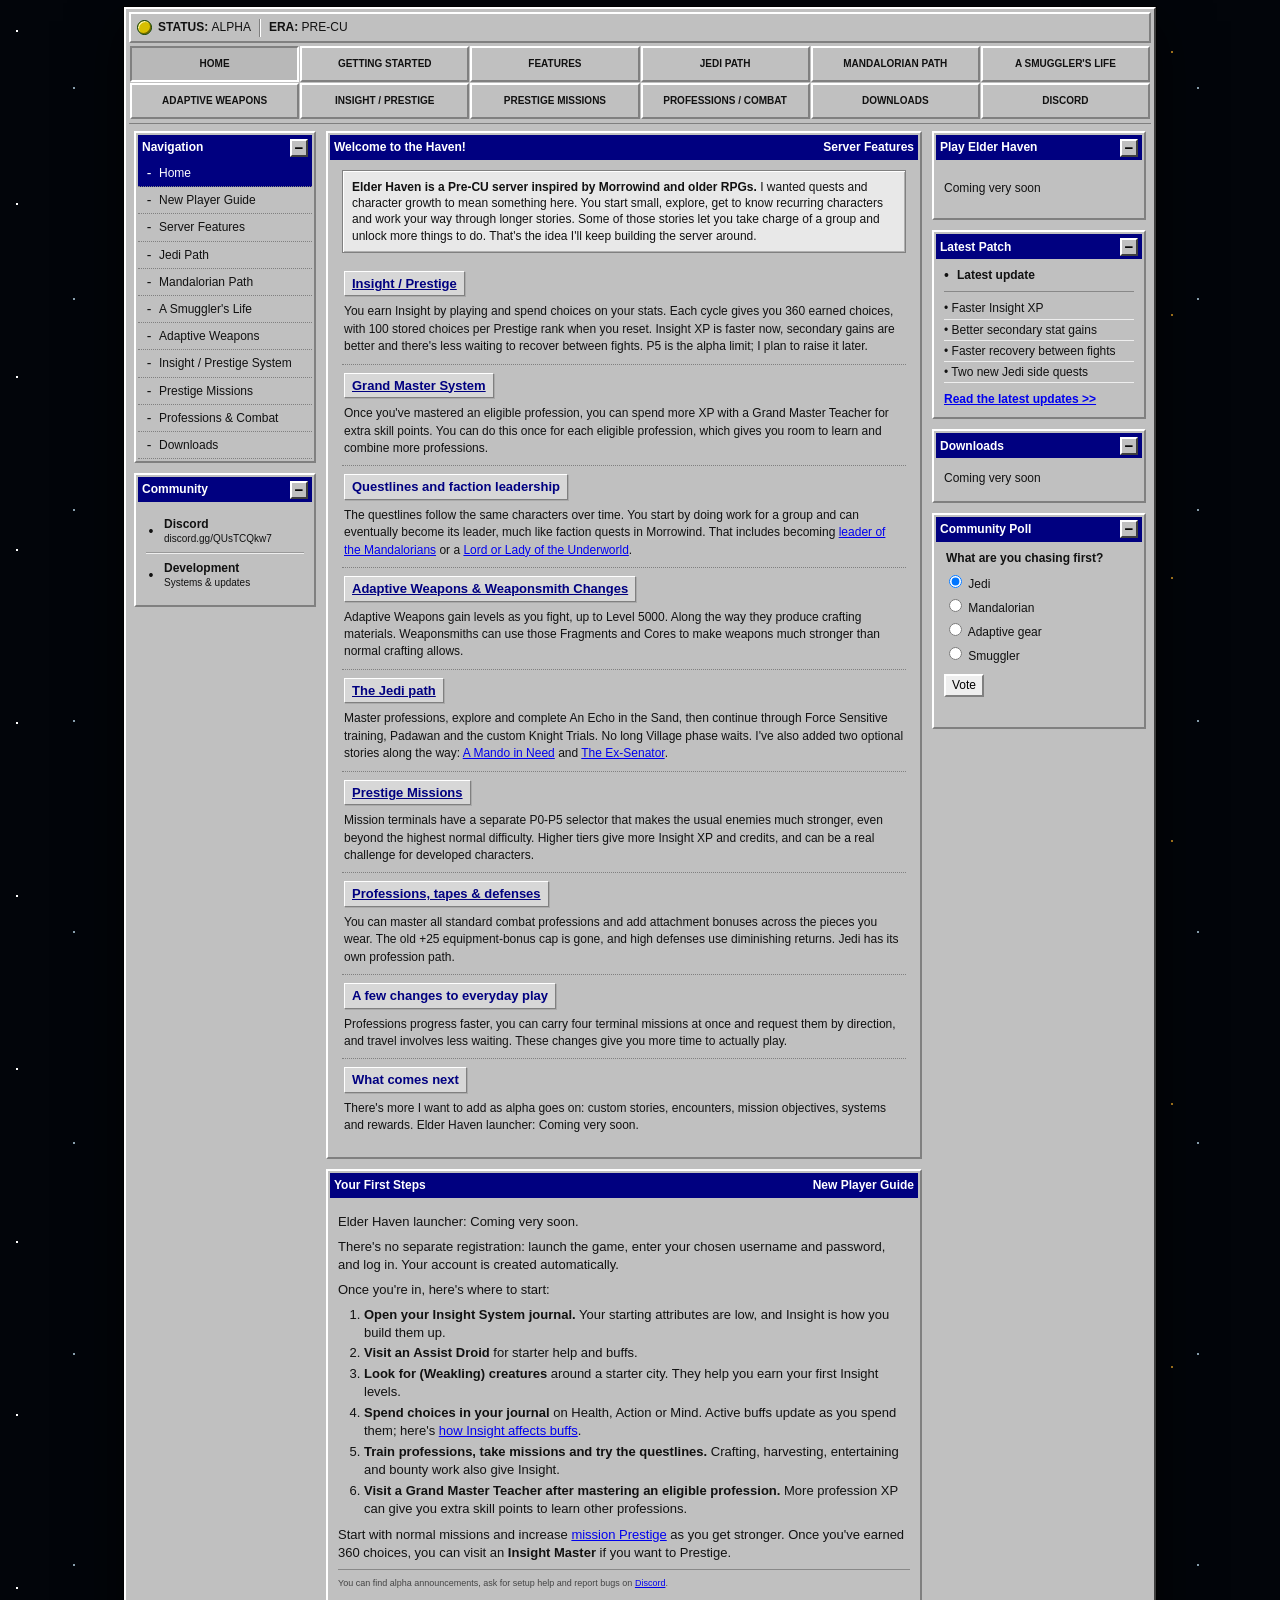
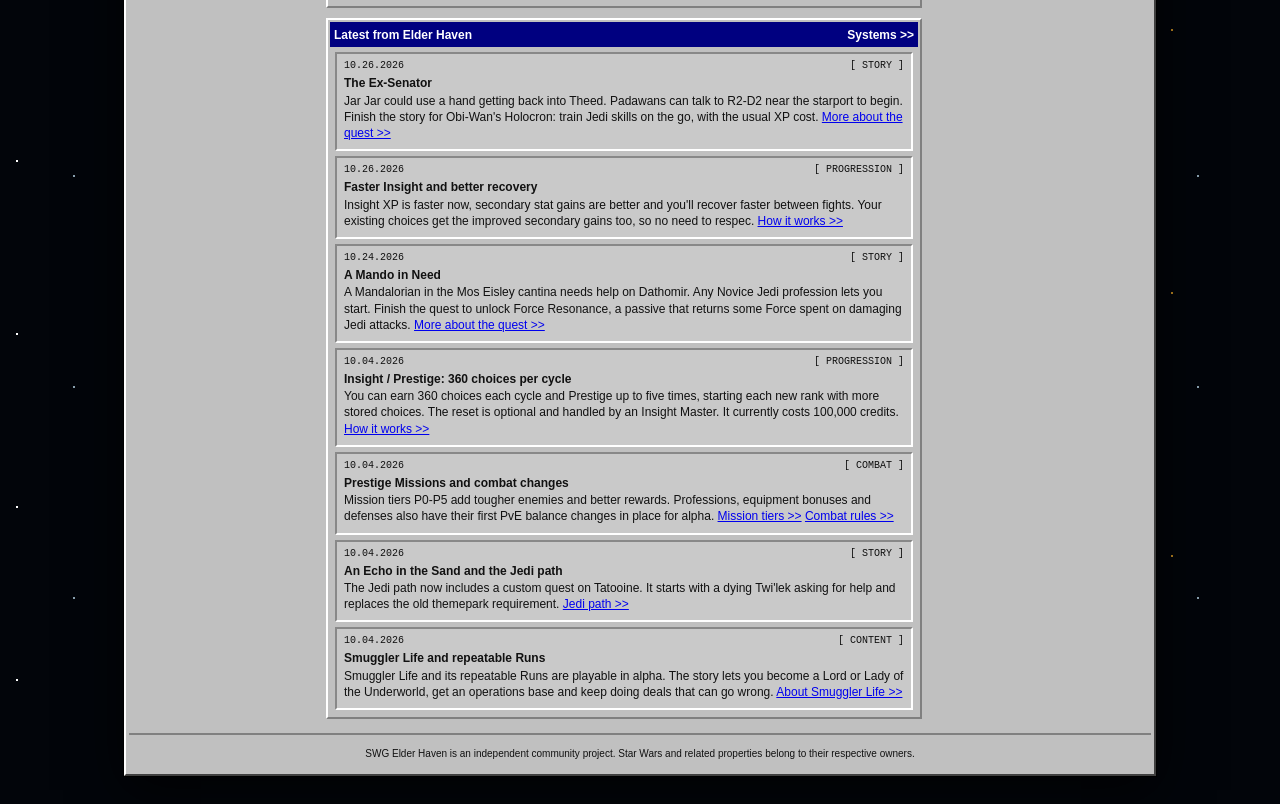
==== commit 748e94a3: "Temporarily pause launcher downloads and retain instructions for restoration" ====
--- a/index.html
+++ b/index.html
@@ -96,14 +96,21 @@
 <div><h3>A few changes to everyday play</h3><p>Professions progress faster, you can carry four terminal missions at once and request them by direction, and travel involves less waiting. These changes give you more time to actually play.</p></div>
 </div>
 <div class="feature-row">
+<!-- Launcher download paused; retained for restoration.
 <div><h3>What comes next</h3><p>There's more I want to add as alpha goes on: custom stories, encounters, mission objectives, systems and rewards. The <a href="downloads.html">Elder Haven launcher</a> now installs our custom client files and keeps them up to date.</p></div>
+-->
+<div><h3>What comes next</h3><p>There's more I want to add as alpha goes on: custom stories, encounters, mission objectives, systems and rewards. Elder Haven launcher: Coming very soon.</p></div>
 </div>
 </div>
 </section>
 <section class="panel" id="getting-started">
 <div class="panel-title static-title"><span>Your First Steps</span><span>New Player Guide</span></div>
 <div class="panel-body article-copy">
+<!-- Launcher download paused; retained for restoration.
 <p>Download the <a href="downloads.html#connection">Elder Haven launcher</a>, select your compatible Pre-CU client folder and let it install the Elder Haven files. Then press PLAY. There's no separate registration: launch the game, enter your chosen username and password, and log in. Your account is created automatically.</p>
+-->
+<p>Elder Haven launcher: Coming very soon.</p>
+<p>There's no separate registration: launch the game, enter your chosen username and password, and log in. Your account is created automatically.</p>
 <p>Once you're in, here's where to start:</p>
 <ol>
 <li><strong>Open your Insight System journal.</strong> Your starting attributes are low, and Insight is how you build them up.</li>
@@ -165,7 +172,10 @@
 <section class="panel play-panel" id="play-elder-haven">
 <button aria-expanded="true" class="panel-title" type="button"><span>Play Elder Haven</span><span class="panel-glyph">−</span></button>
 <div class="panel-body">
+<!-- Launcher download paused; retained for restoration.
 <p>Go to <a href="downloads.html">Downloads</a> for Instructions</p>
+-->
+<p>Coming very soon</p>
 </div>
 </section>
 <!-- Server Status panel temporarily hidden until live reporting is available.
@@ -193,10 +203,15 @@
 </section>
 <section class="panel" id="downloads">
 <button aria-expanded="true" class="panel-title" type="button"><span>Downloads</span><span class="panel-glyph">−</span></button>
+<!-- Launcher download paused; retained for restoration.
 <div class="panel-body download-info">
 <strong>The Elder Haven launcher is available.</strong>
 <p>Download one EXE, choose your compatible Pre-CU client folder and install the Elder Haven files.</p>
 <p><a class="retro-link" href="downloads.html">Download and setup instructions &gt;&gt;</a></p>
+</div>
+-->
+<div class="panel-body download-info">
+<p>Coming very soon</p>
 </div>
 </section>
 
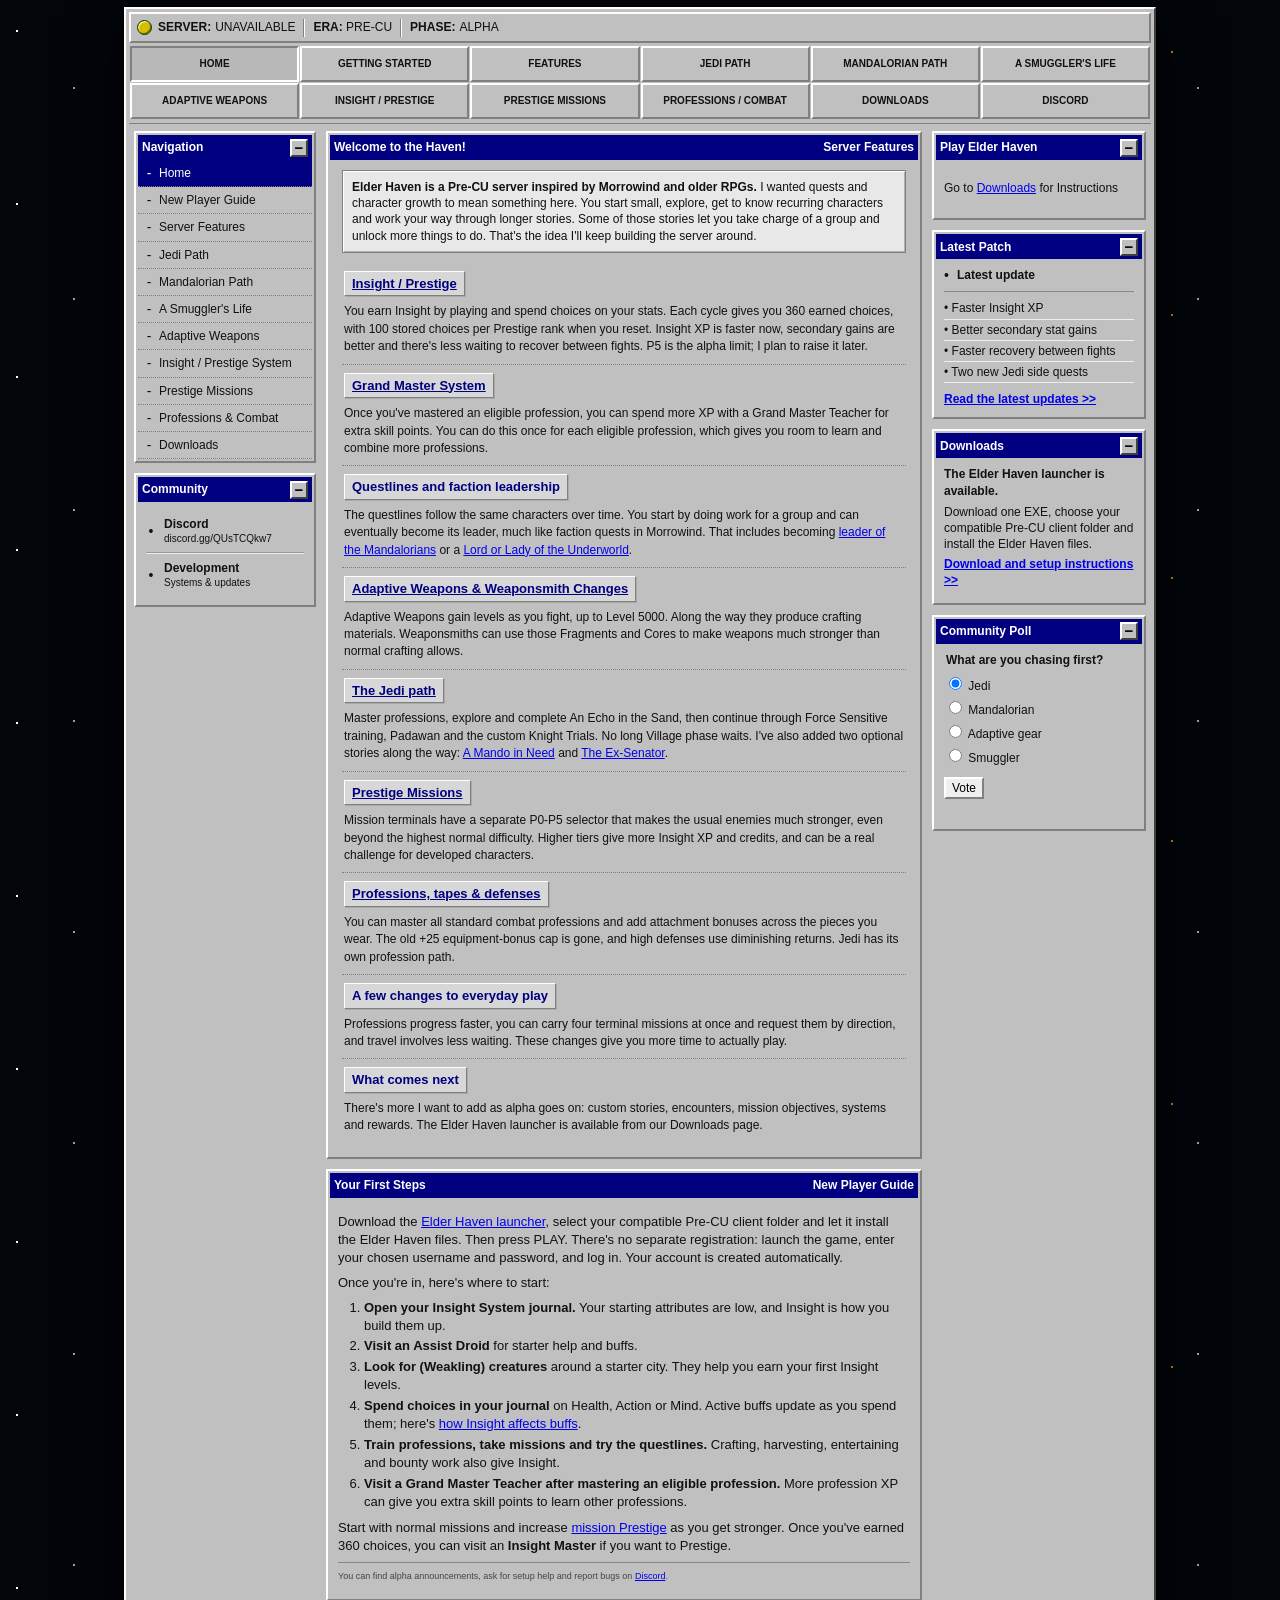
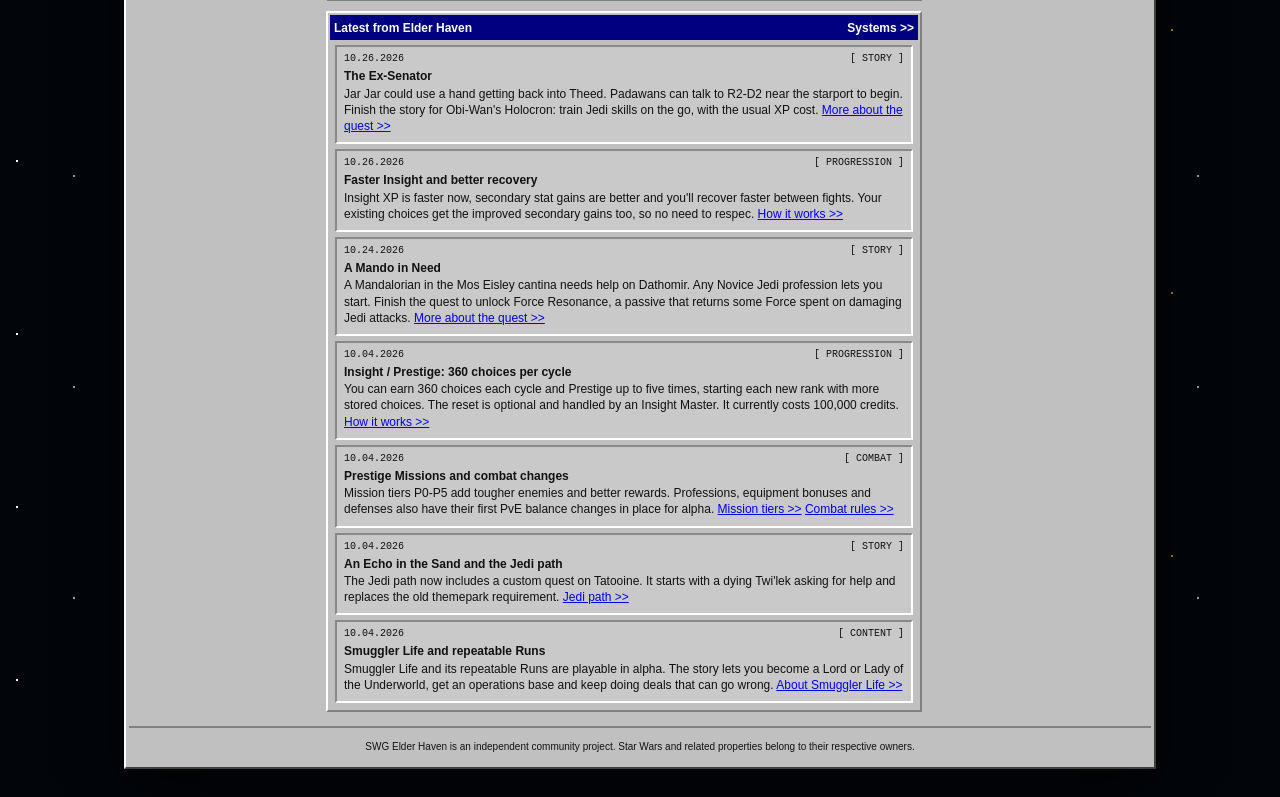
==== commit 892a9bd2: "Restore active launcher and new-player connection guide from approved website history" ====
--- a/index.html
+++ b/index.html
@@ -96,21 +96,14 @@
 <div><h3>A few changes to everyday play</h3><p>Professions progress faster, you can carry four terminal missions at once and request them by direction, and travel involves less waiting. These changes give you more time to actually play.</p></div>
 </div>
 <div class="feature-row">
-<!-- Launcher download paused; retained for restoration.
-<div><h3>What comes next</h3><p>There's more I want to add as alpha goes on: custom stories, encounters, mission objectives, systems and rewards. The <a href="downloads.html">Elder Haven launcher</a> now installs our custom client files and keeps them up to date.</p></div>
--->
-<div><h3>What comes next</h3><p>There's more I want to add as alpha goes on: custom stories, encounters, mission objectives, systems and rewards. Elder Haven launcher: Coming very soon.</p></div>
+<div><h3>What comes next</h3><p>There's more I want to add as alpha goes on: custom stories, encounters, mission objectives, systems and rewards. The Elder Haven launcher is available from our Downloads page.</p></div>
 </div>
 </div>
 </section>
 <section class="panel" id="getting-started">
 <div class="panel-title static-title"><span>Your First Steps</span><span>New Player Guide</span></div>
 <div class="panel-body article-copy">
-<!-- Launcher download paused; retained for restoration.
 <p>Download the <a href="downloads.html#connection">Elder Haven launcher</a>, select your compatible Pre-CU client folder and let it install the Elder Haven files. Then press PLAY. There's no separate registration: launch the game, enter your chosen username and password, and log in. Your account is created automatically.</p>
--->
-<p>Elder Haven launcher: Coming very soon.</p>
-<p>There's no separate registration: launch the game, enter your chosen username and password, and log in. Your account is created automatically.</p>
 <p>Once you're in, here's where to start:</p>
 <ol>
 <li><strong>Open your Insight System journal.</strong> Your starting attributes are low, and Insight is how you build them up.</li>
@@ -172,10 +165,7 @@
 <section class="panel play-panel" id="play-elder-haven">
 <button aria-expanded="true" class="panel-title" type="button"><span>Play Elder Haven</span><span class="panel-glyph">−</span></button>
 <div class="panel-body">
-<!-- Launcher download paused; retained for restoration.
 <p>Go to <a href="downloads.html">Downloads</a> for Instructions</p>
--->
-<p>Coming very soon</p>
 </div>
 </section>
 <!-- Server Status panel temporarily hidden until live reporting is available.
@@ -203,15 +193,10 @@
 </section>
 <section class="panel" id="downloads">
 <button aria-expanded="true" class="panel-title" type="button"><span>Downloads</span><span class="panel-glyph">−</span></button>
-<!-- Launcher download paused; retained for restoration.
 <div class="panel-body download-info">
 <strong>The Elder Haven launcher is available.</strong>
 <p>Download one EXE, choose your compatible Pre-CU client folder and install the Elder Haven files.</p>
 <p><a class="retro-link" href="downloads.html">Download and setup instructions &gt;&gt;</a></p>
-</div>
--->
-<div class="panel-body download-info">
-<p>Coming very soon</p>
 </div>
 </section>
 
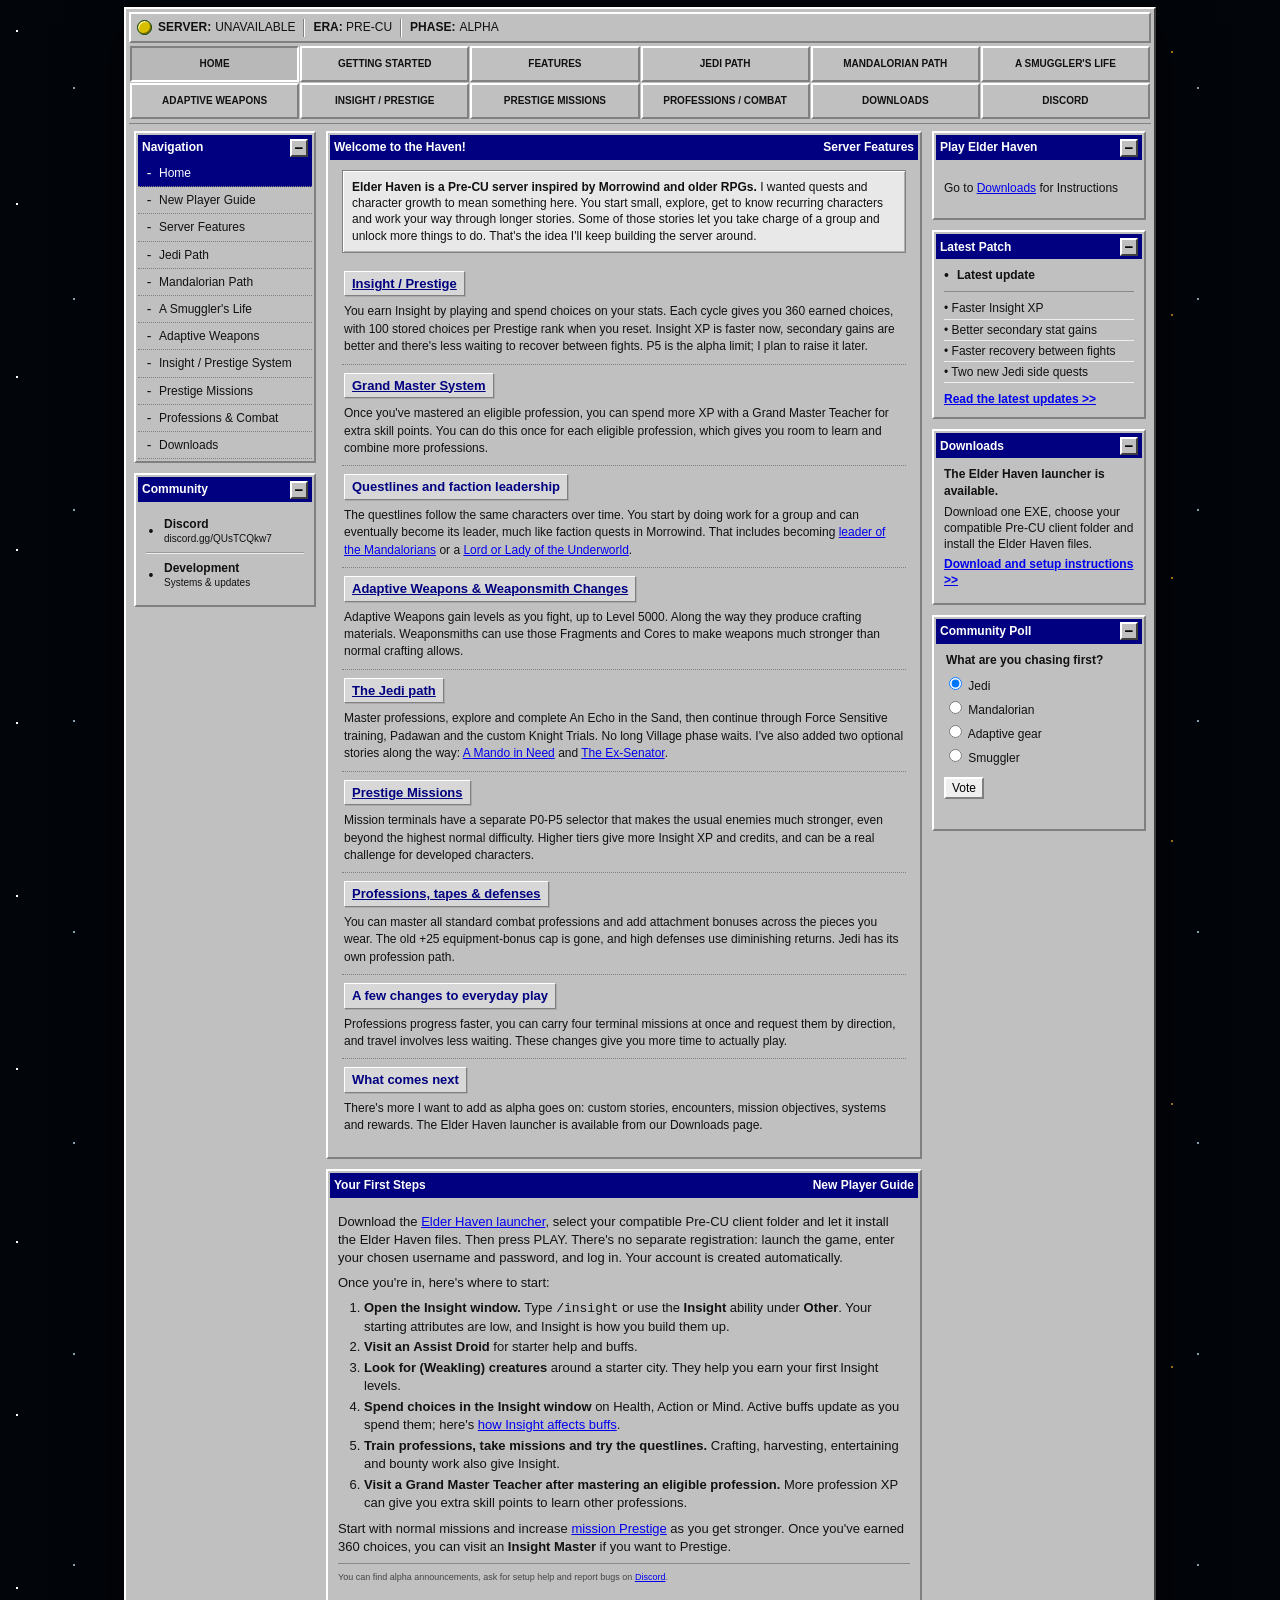
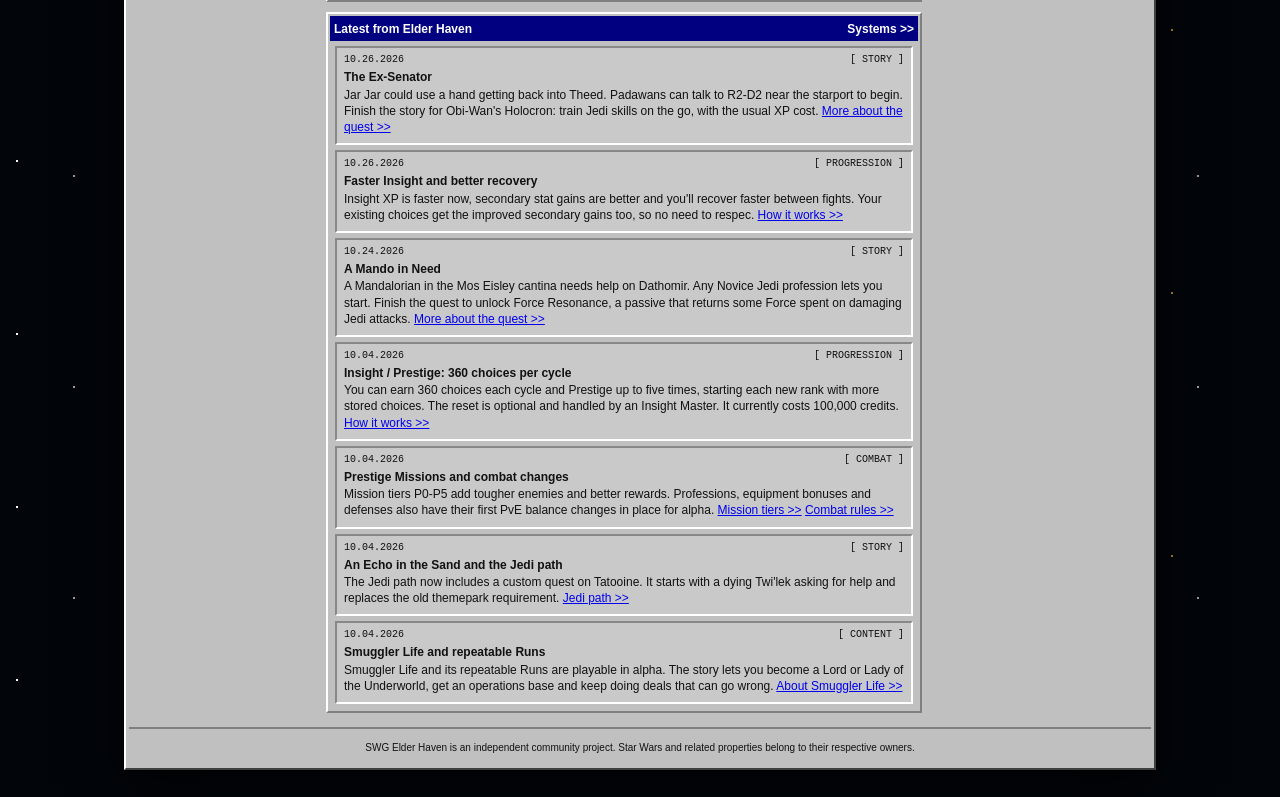
==== commit 21cddbb1: "Update Insight instructions to use the current in-game window" ====
--- a/index.html
+++ b/index.html
@@ -106,10 +106,10 @@
 <p>Download the <a href="downloads.html#connection">Elder Haven launcher</a>, select your compatible Pre-CU client folder and let it install the Elder Haven files. Then press PLAY. There's no separate registration: launch the game, enter your chosen username and password, and log in. Your account is created automatically.</p>
 <p>Once you're in, here's where to start:</p>
 <ol>
-<li><strong>Open your Insight System journal.</strong> Your starting attributes are low, and Insight is how you build them up.</li>
+<li><strong>Open the Insight window.</strong> Type <code>/insight</code> or use the <strong>Insight</strong> ability under <strong>Other</strong>. Your starting attributes are low, and Insight is how you build them up.</li>
 <li><strong>Visit an Assist Droid</strong> for starter help and buffs.</li>
 <li><strong>Look for (Weakling) creatures</strong> around a starter city. They help you earn your first Insight levels.</li>
-<li><strong>Spend choices in your journal</strong> on Health, Action or Mind. Active buffs update as you spend them; here's <a href="insight-prestige.html">how Insight affects buffs</a>.</li>
+<li><strong>Spend choices in the Insight window</strong> on Health, Action or Mind. Active buffs update as you spend them; here's <a href="insight-prestige.html">how Insight affects buffs</a>.</li>
 <li><strong>Train professions, take missions and try the questlines.</strong> Crafting, harvesting, entertaining and bounty work also give Insight.</li>
 <li><strong>Visit a Grand Master Teacher after mastering an eligible profession.</strong> More profession XP can give you extra skill points to learn other professions.</li>
 </ol>
